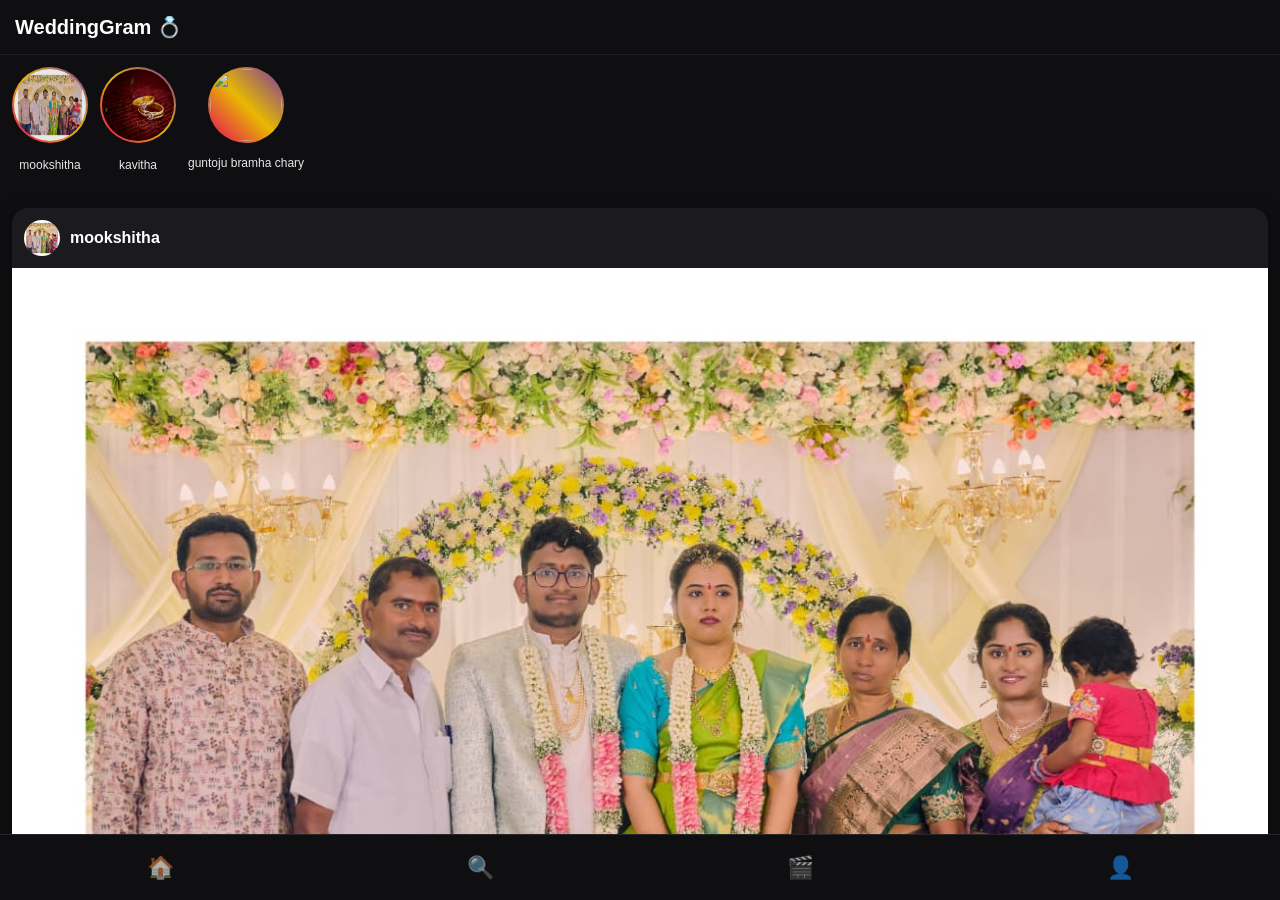
==== index.html @ 84110127 "Update index.html" ====
<!DOCTYPE html>
<html lang="en">
<head>
<meta charset="UTF-8">
<meta name="viewport" content="width=device-width, initial-scale=1.0">
<title>WeddingGram 💍</title>
<link rel="stylesheet" href="style.css">
</head>

<body>

<!-- ================= HOME ================= -->
<div id="homePage" class="page active">
  <div class="header">WeddingGram 💍</div>
  <div id="stories" class="stories"></div>
  <div id="home"></div>
</div>

<!-- ================= REELS ================= -->
<div id="reelsPage" class="page">
  <div class="reels-container" id="reels"></div>
</div>

<!-- ================= SEARCH ================= -->
<div id="searchPage" class="page">
  <input class="search-bar" placeholder="Search...">
  <div id="grid" class="grid"></div>
</div>

<!-- ================= PROFILE ================= -->
<div id="profilePage" class="page">

  <!-- HERO -->
  <div class="profile-hero">
    <h1>Deekshitha ❤️ Prasad</h1>
    <p>We invite you to celebrate our love 💕</p>
  </div>

  <!-- EVENTS -->
  <div class="event-list">

    <div class="event-card">
      <div class="event-icon">💍</div>
      <div class="event-info">
        <h3>Sumuhurtham</h3>
        <p>Friday, 1 May 2026</p>
        <span>10:00 AM – 12:00 PM</span>
        <a href="https://maps.app.goo.gl/Y3QGjgfo3QVvBMjx7?g_st=ic" target="_blank">📍 View Venue</a>
      </div>
    </div>

    <div class="event-card">
      <div class="event-icon">🪔</div>
      <div class="event-info">
        <h3>Vratham</h3>
        <p>Saturday, 2 May 2026</p>
        <span>11:00 AM</span>
      </div>
    </div>

    <div class="event-card">
      <div class="event-icon">🎉</div>
      <div class="event-info">
        <h3>Reception</h3>
        <p>Sunday, 3 May 2026</p>
        <span>7:30 PM</span>
        <a href="https://maps.app.goo.gl/az7Q74on73bPLgwZ7?g_st=ic" target="_blank">📍 View Venue</a>
      </div>
    </div>

  </div>

  <!-- GALLERY -->
  <div class="profile-gallery">
    <h3>Memories 💖</h3>
    <div id="profileGrid" class="grid"></div>
  </div>

</div>

<!-- STORY -->
<div id="storyModal" class="story-modal hidden" onclick="closeStory()">
  <div class="progress"><div id="bar"></div></div>
  <img id="storyImg">
</div>

<!-- NAV -->
<div class="bottom-nav">
  <div onclick="showPage('homePage')">🏠</div>
  <div onclick="showPage('searchPage')">🔍</div>
  <div onclick="showPage('reelsPage')">🎬</div>
  <div onclick="showPage('profilePage')">👤</div>
</div>

<script src="data.js"></script>
<script src="script.js"></script>

</body>
</html>
---- style.css ----
/* ===== GLOBAL ===== */
body{
  margin:0;
  font-family: -apple-system, BlinkMacSystemFont, "Segoe UI", Roboto, sans-serif;
  background:#0f0f12;
  color:#fff;
}

/* ===== PAGE ===== */
.page{
  display:none;
  height:100vh;
  overflow:auto;
}
.page.active{
  display:block;
}

/* ===== HEADER ===== */
.header{
  padding:15px;
  font-size:20px;
  font-weight:600;
  background:#0f0f12;
  border-bottom:1px solid rgba(255,255,255,0.08);
  position:sticky;
  top:0;
  z-index:10;
}

/* ===== STORIES ===== */
.stories{
  display:flex;
  overflow-x:auto;
  padding:12px;
  gap:12px;
}

.story{
  text-align:center;
  font-size:12px;
  opacity:0.9;
}

.story img{
  width:72px;
  height:72px;
  border-radius:50%;
  padding:2px;
  background:linear-gradient(45deg,#ff0066,#ffcc00,#833ab4);
}

/* ===== POSTS ===== */
.post{
  background:#1a1a1f;
  margin:12px;
  border-radius:16px;
  overflow:hidden;
  box-shadow:0 4px 20px rgba(0,0,0,0.4);
}

.post-header{
  display:flex;
  align-items:center;
  padding:12px;
  gap:10px;
}

.post-header img{
  width:36px;
  height:36px;
  border-radius:50%;
}

.post img.main{
  width:100%;
  display:block;
}

/* ===== ACTIONS ===== */
.actions{
  padding:10px 12px;
  font-size:22px;
  display:flex;
  gap:12px;
}

.actions span{
  cursor:pointer;
  transition:transform 0.2s;
}

.actions span:active{
  transform:scale(1.3);
}

/* ===== CAPTION ===== */
.caption{
  padding:0 12px 12px;
  font-size:14px;
  opacity:0.9;
}

/* ===== COMMENTS ===== */
.comment-box{
  display:flex;
  border-top:1px solid rgba(255,255,255,0.08);
}

.comment-box input{
  flex:1;
  background:none;
  border:none;
  color:white;
  padding:10px;
}

.comment-box button{
  background:none;
  border:none;
  color:#4da6ff;
  padding:10px;
}

/* ===== REELS ===== */
.reels-container{
  height:100vh;
  overflow-y:scroll;
  scroll-snap-type:y mandatory;
}

.reel{
  height:100vh;
  position:relative;
  scroll-snap-align:start;
}

.reel video{
  width:100%;
  height:100%;
  object-fit:cover;
}

/* 🎬 REELS SIDE UI */
.reel::after{
  content:"❤️\A💬\A📤";
  white-space:pre;
  position:absolute;
  right:12px;
  bottom:80px;
  font-size:22px;
  line-height:40px;
}

/* ===== GRID ===== */
.grid{
  display:grid;
  grid-template-columns:repeat(3,1fr);
  gap:2px;
}

.grid img{
  width:100%;
}

/* ===== PROFILE ===== */
.profile-header{
  padding:15px;
}

.wedding-details{
  margin:10px;
  padding:15px;
  border-radius:16px;
  background:linear-gradient(145deg,#1c1c22,#121216);
  box-shadow:0 4px 20px rgba(0,0,0,0.5);
  line-height:1.6;
}

.wedding-details h3{
  margin-top:0;
}

.wedding-details a{
  color:#ff4d88;
  text-decoration:none;
  font-weight:600;
}

/* ===== NAV ===== */
.bottom-nav{
  position:fixed;
  bottom:0;
  width:100%;
  height:65px;
  background:#0f0f12;
  display:flex;
  justify-content:space-around;
  align-items:center;
  border-top:1px solid rgba(255,255,255,0.1);
}

.bottom-nav div{
  font-size:22px;
  opacity:0.7;
  transition:0.2s;
}

.bottom-nav div:hover{
  opacity:1;
  transform:scale(1.2);
}

/* ===== STORY ===== */
.story-modal{
  position:fixed;
  inset:0;
  background:black;
  display:flex;
  align-items:center;
  justify-content:center;
}

.story-modal img{
  width:100%;
  max-height:90%;
  object-fit:contain;
}

.progress{
  position:absolute;
  top:10px;
  left:10px;
  right:10px;
  height:4px;
  background:rgba(255,255,255,0.2);
}

#bar{
  height:100%;
  width:0%;
  background:white;
  transition:3s linear;
}

.hidden{
  display:none;
}
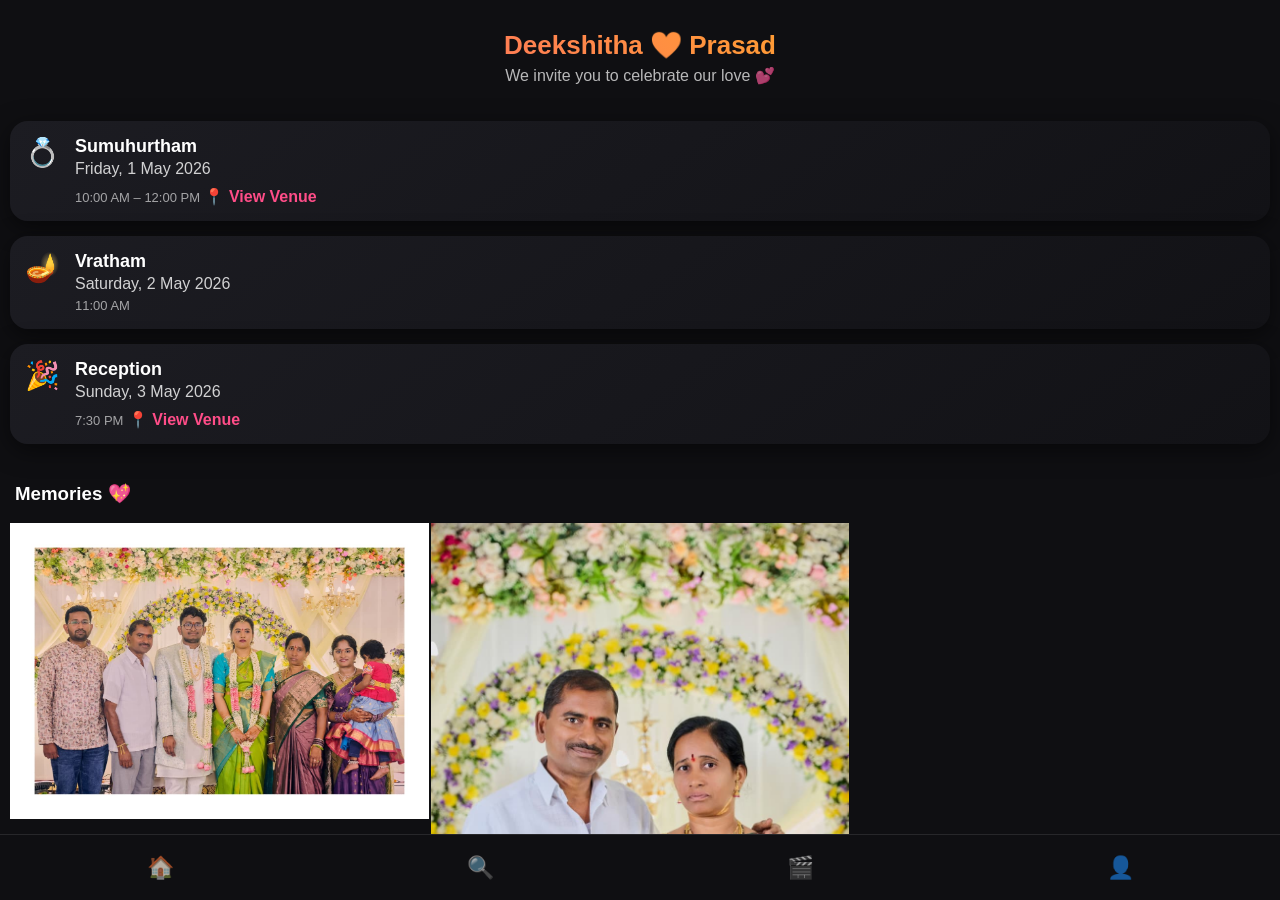
==== commit 305bb277: "Update index.html" ====
--- a/index.html
+++ b/index.html
@@ -10,7 +10,7 @@
 <body>
 
 <!-- ================= HOME ================= -->
-<div id="homePage" class="page active">
+<div id="homePage" class="page">
   <div class="header">WeddingGram 💍</div>
   <div id="stories" class="stories"></div>
   <div id="home"></div>
@@ -28,7 +28,7 @@
 </div>
 
 <!-- ================= PROFILE ================= -->
-<div id="profilePage" class="page">
+<div id="profilePage" class="page active">
 
   <!-- HERO -->
   <div class="profile-hero">
--- a/style.css
+++ b/style.css
@@ -246,3 +246,83 @@
 .hidden{
   display:none;
 }
+
+/* ===== PROFILE HERO ===== */
+.profile-hero{
+  text-align:center;
+  padding:30px 20px 10px;
+}
+
+.profile-hero h1{
+  font-size:26px;
+  margin:0;
+  background:linear-gradient(45deg,#ff4d88,#ffcc00);
+  -webkit-background-clip:text;
+  -webkit-text-fill-color:transparent;
+}
+
+.profile-hero p{
+  opacity:0.7;
+  margin-top:5px;
+}
+
+/* ===== EVENT LIST ===== */
+.event-list{
+  padding:10px;
+  display:flex;
+  flex-direction:column;
+  gap:15px;
+}
+
+/* ===== EVENT CARD ===== */
+.event-card{
+  display:flex;
+  gap:15px;
+  padding:15px;
+  border-radius:18px;
+  background:linear-gradient(145deg,#1c1c22,#121216);
+  box-shadow:0 6px 25px rgba(0,0,0,0.5);
+  transition:0.3s;
+}
+
+.event-card:hover{
+  transform:translateY(-3px);
+}
+
+/* ICON */
+.event-icon{
+  font-size:28px;
+}
+
+/* INFO */
+.event-info h3{
+  margin:0;
+  font-size:18px;
+}
+
+.event-info p{
+  margin:3px 0;
+  opacity:0.8;
+}
+
+.event-info span{
+  font-size:13px;
+  opacity:0.6;
+}
+
+.event-info a{
+  display:inline-block;
+  margin-top:6px;
+  color:#ff4d88;
+  text-decoration:none;
+  font-weight:600;
+}
+
+/* ===== GALLERY ===== */
+.profile-gallery{
+  padding:10px;
+}
+
+.profile-gallery h3{
+  margin-left:5px;
+}
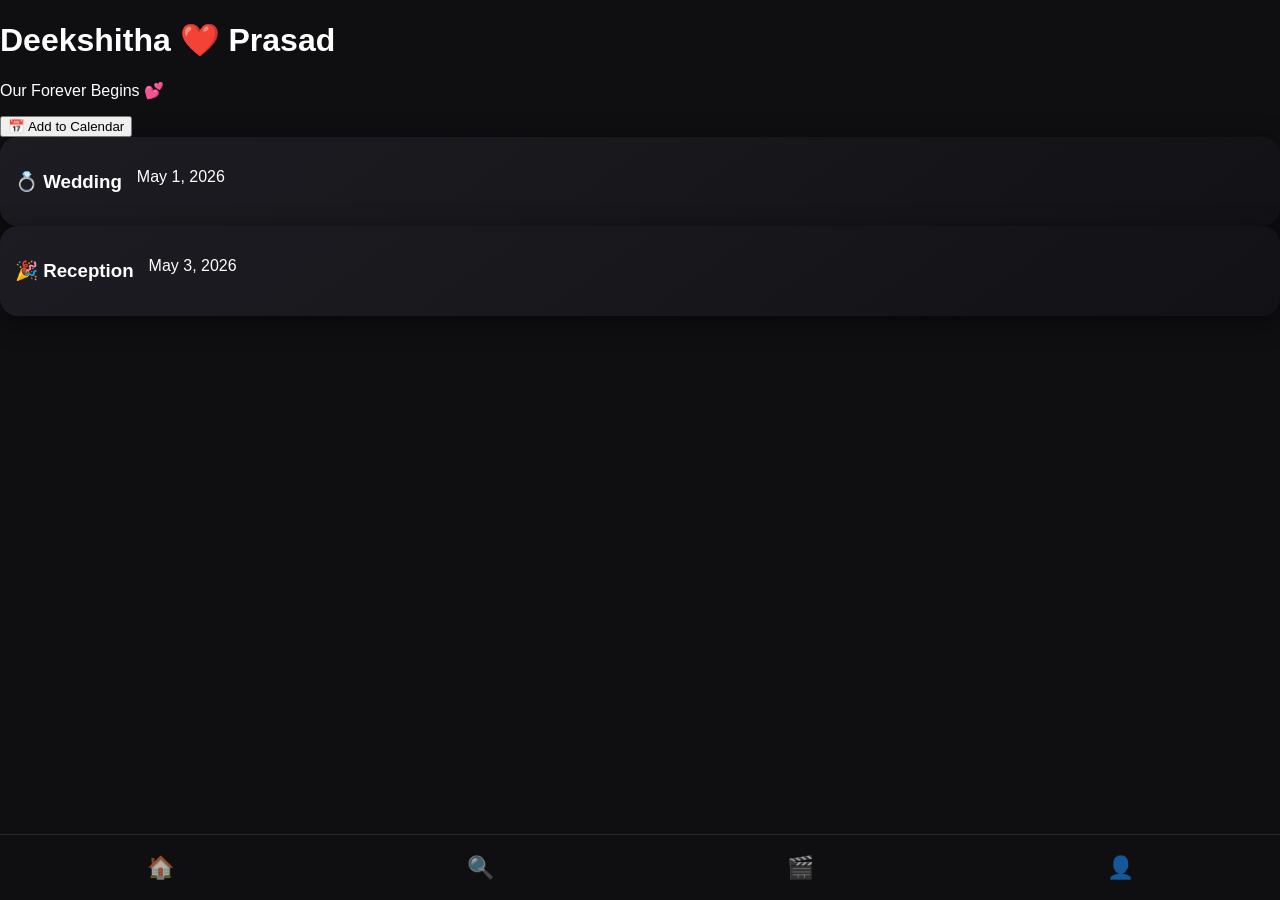
==== commit 4abbe4d6: "Update index.html" ====
--- a/index.html
+++ b/index.html
@@ -31,52 +31,35 @@
 <div id="profilePage" class="page active">
 
   <!-- HERO -->
-  <div class="profile-hero">
+  <div class="premium-hero">
     <h1>Deekshitha ❤️ Prasad</h1>
-    <p>We invite you to celebrate our love 💕</p>
+    <p>Our Forever Begins 💕</p>
   </div>
 
+  <!-- COUNTDOWN -->
+  <div id="countdown" class="premium-countdown"></div>
+
+  <!-- CALENDAR -->
+  <button class="premium-btn" onclick="addToCalendar()">📅 Add to Calendar</button>
+
   <!-- EVENTS -->
-  <div class="event-list">
-
+  <div class="premium-events">
     <div class="event-card">
-      <div class="event-icon">💍</div>
-      <div class="event-info">
-        <h3>Sumuhurtham</h3>
-        <p>Friday, 1 May 2026</p>
-        <span>10:00 AM – 12:00 PM</span>
-        <a href="https://maps.app.goo.gl/Y3QGjgfo3QVvBMjx7?g_st=ic" target="_blank">📍 View Venue</a>
-      </div>
+      <h3>💍 Wedding</h3>
+      <p>May 1, 2026</p>
     </div>
 
     <div class="event-card">
-      <div class="event-icon">🪔</div>
-      <div class="event-info">
-        <h3>Vratham</h3>
-        <p>Saturday, 2 May 2026</p>
-        <span>11:00 AM</span>
-      </div>
+      <h3>🎉 Reception</h3>
+      <p>May 3, 2026</p>
     </div>
-
-    <div class="event-card">
-      <div class="event-icon">🎉</div>
-      <div class="event-info">
-        <h3>Reception</h3>
-        <p>Sunday, 3 May 2026</p>
-        <span>7:30 PM</span>
-        <a href="https://maps.app.goo.gl/az7Q74on73bPLgwZ7?g_st=ic" target="_blank">📍 View Venue</a>
-      </div>
-    </div>
-
   </div>
 
-  <!-- GALLERY -->
-  <div class="profile-gallery">
-    <h3>Memories 💖</h3>
-    <div id="profileGrid" class="grid"></div>
-  </div>
+  <!-- STORY TIMELINE -->
+  <div id="timeline" class="timeline"></div>
 
 </div>
+
 
 <!-- STORY -->
 <div id="storyModal" class="story-modal hidden" onclick="closeStory()">
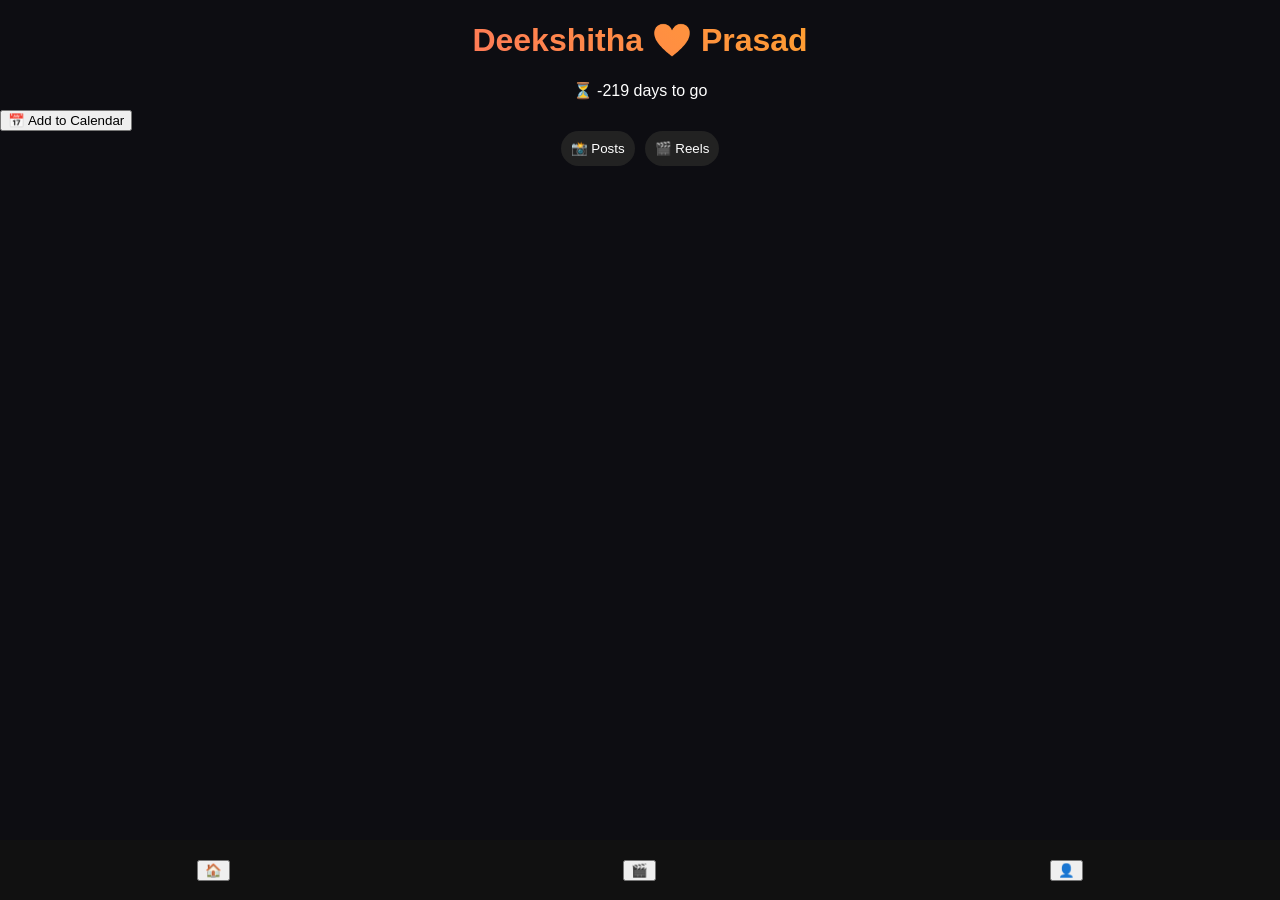
==== commit 6f4fc0ab: "Update index.html" ====
--- a/index.html
+++ b/index.html
@@ -1,78 +1,48 @@
 <!DOCTYPE html>
-<html lang="en">
+<html>
 <head>
-<meta charset="UTF-8">
 <meta name="viewport" content="width=device-width, initial-scale=1.0">
-<title>WeddingGram 💍</title>
+<title>Wedding Instagram</title>
 <link rel="stylesheet" href="style.css">
 </head>
 
 <body>
 
-<!-- ================= HOME ================= -->
-<div id="homePage" class="page">
-  <div class="header">WeddingGram 💍</div>
-  <div id="stories" class="stories"></div>
-  <div id="home"></div>
-</div>
-
-<!-- ================= REELS ================= -->
-<div id="reelsPage" class="page">
-  <div class="reels-container" id="reels"></div>
-</div>
-
-<!-- ================= SEARCH ================= -->
-<div id="searchPage" class="page">
-  <input class="search-bar" placeholder="Search...">
-  <div id="grid" class="grid"></div>
-</div>
-
-<!-- ================= PROFILE ================= -->
+<!-- ===== PROFILE PAGE (DEFAULT) ===== -->
 <div id="profilePage" class="page active">
 
-  <!-- HERO -->
-  <div class="premium-hero">
-    <h1>Deekshitha ❤️ Prasad</h1>
-    <p>Our Forever Begins 💕</p>
+  <h1 class="title">Deekshitha ❤️ Prasad</h1>
+
+  <div id="countdown"></div>
+
+  <button onclick="addToCalendar()">📅 Add to Calendar</button>
+
+  <div class="profile-actions">
+    <button onclick="showPage('homePage')">📸 Posts</button>
+    <button onclick="showPage('reelsPage')">🎬 Reels</button>
   </div>
 
-  <!-- COUNTDOWN -->
-  <div id="countdown" class="premium-countdown"></div>
-
-  <!-- CALENDAR -->
-  <button class="premium-btn" onclick="addToCalendar()">📅 Add to Calendar</button>
-
-  <!-- EVENTS -->
-  <div class="premium-events">
-    <div class="event-card">
-      <h3>💍 Wedding</h3>
-      <p>May 1, 2026</p>
-    </div>
-
-    <div class="event-card">
-      <h3>🎉 Reception</h3>
-      <p>May 3, 2026</p>
-    </div>
-  </div>
-
-  <!-- STORY TIMELINE -->
-  <div id="timeline" class="timeline"></div>
+  <div id="profileGallery" class="grid"></div>
 
 </div>
 
+<!-- ===== HOME (STORIES + POSTS) ===== -->
+<div id="homePage" class="page">
 
-<!-- STORY -->
-<div id="storyModal" class="story-modal hidden" onclick="closeStory()">
-  <div class="progress"><div id="bar"></div></div>
-  <img id="storyImg">
+  <div id="stories" class="stories"></div>
+
+  <div id="posts"></div>
+
 </div>
 
-<!-- NAV -->
-<div class="bottom-nav">
-  <div onclick="showPage('homePage')">🏠</div>
-  <div onclick="showPage('searchPage')">🔍</div>
-  <div onclick="showPage('reelsPage')">🎬</div>
-  <div onclick="showPage('profilePage')">👤</div>
+<!-- ===== REELS ===== -->
+<div id="reelsPage" class="page"></div>
+
+<!-- ===== NAV ===== -->
+<div class="nav">
+  <button onclick="showPage('homePage')">🏠</button>
+  <button onclick="showPage('reelsPage')">🎬</button>
+  <button onclick="showPage('profilePage')">👤</button>
 </div>
 
 <script src="data.js"></script>
--- a/style.css
+++ b/style.css
@@ -1,138 +1,100 @@
-/* ===== GLOBAL ===== */
 body{
   margin:0;
-  font-family: -apple-system, BlinkMacSystemFont, "Segoe UI", Roboto, sans-serif;
-  background:#0f0f12;
-  color:#fff;
+  font-family:sans-serif;
+  background:#0d0d12;
+  color:white;
 }
 
-/* ===== PAGE ===== */
-.page{
-  display:none;
-  height:100vh;
-  overflow:auto;
-}
-.page.active{
-  display:block;
+/* PAGE */
+.page{display:none; padding-bottom:70px;}
+.page.active{display:block;}
+
+/* NAV */
+.nav{
+  position:fixed;
+  bottom:0;
+  width:100%;
+  height:60px;
+  background:#111;
+  display:flex;
+  justify-content:space-around;
+  align-items:center;
 }
 
-/* ===== HEADER ===== */
-.header{
-  padding:15px;
-  font-size:20px;
-  font-weight:600;
-  background:#0f0f12;
-  border-bottom:1px solid rgba(255,255,255,0.08);
-  position:sticky;
-  top:0;
-  z-index:10;
+/* TITLE */
+.title{
+  text-align:center;
+  background:linear-gradient(45deg,#ff4d88,#ffcc00);
+  -webkit-background-clip:text;
+  -webkit-text-fill-color:transparent;
 }
 
-/* ===== STORIES ===== */
+/* COUNTDOWN */
+#countdown{
+  text-align:center;
+  margin:10px;
+}
+
+/* BUTTONS */
+.profile-actions{
+  display:flex;
+  justify-content:center;
+  gap:10px;
+}
+
+.profile-actions button{
+  padding:10px;
+  border:none;
+  border-radius:20px;
+  background:#222;
+  color:white;
+}
+
+/* PROFILE GRID */
+.grid{
+  display:grid;
+  grid-template-columns:repeat(3,1fr);
+  gap:5px;
+  padding:10px;
+}
+
+.grid img{
+  width:100%;
+  border-radius:10px;
+}
+
+/* STORIES */
 .stories{
   display:flex;
   overflow-x:auto;
-  padding:12px;
-  gap:12px;
+  padding:10px;
 }
 
 .story{
-  text-align:center;
-  font-size:12px;
-  opacity:0.9;
+  width:70px;
+  height:70px;
+  border-radius:50%;
+  border:2px solid #ff4d88;
+  margin-right:10px;
+  overflow:hidden;
 }
 
 .story img{
-  width:72px;
-  height:72px;
-  border-radius:50%;
-  padding:2px;
-  background:linear-gradient(45deg,#ff0066,#ffcc00,#833ab4);
+  width:100%;
+  height:100%;
+  object-fit:cover;
 }
 
-/* ===== POSTS ===== */
-.post{
-  background:#1a1a1f;
-  margin:12px;
-  border-radius:16px;
-  overflow:hidden;
-  box-shadow:0 4px 20px rgba(0,0,0,0.4);
+/* POSTS */
+#posts img{
+  width:100%;
+  margin-bottom:10px;
+  border-radius:10px;
 }
 
-.post-header{
-  display:flex;
-  align-items:center;
-  padding:12px;
-  gap:10px;
-}
-
-.post-header img{
-  width:36px;
-  height:36px;
-  border-radius:50%;
-}
-
-.post img.main{
-  width:100%;
-  display:block;
-}
-
-/* ===== ACTIONS ===== */
-.actions{
-  padding:10px 12px;
-  font-size:22px;
-  display:flex;
-  gap:12px;
-}
-
-.actions span{
-  cursor:pointer;
-  transition:transform 0.2s;
-}
-
-.actions span:active{
-  transform:scale(1.3);
-}
-
-/* ===== CAPTION ===== */
-.caption{
-  padding:0 12px 12px;
-  font-size:14px;
-  opacity:0.9;
-}
-
-/* ===== COMMENTS ===== */
-.comment-box{
-  display:flex;
-  border-top:1px solid rgba(255,255,255,0.08);
-}
-
-.comment-box input{
-  flex:1;
-  background:none;
-  border:none;
-  color:white;
-  padding:10px;
-}
-
-.comment-box button{
-  background:none;
-  border:none;
-  color:#4da6ff;
-  padding:10px;
-}
-
-/* ===== REELS ===== */
-.reels-container{
-  height:100vh;
-  overflow-y:scroll;
-  scroll-snap-type:y mandatory;
-}
-
+/* REELS */
 .reel{
   height:100vh;
-  position:relative;
-  scroll-snap-align:start;
 }
 
 .reel video{
@@ -140,189 +102,3 @@
   height:100%;
   object-fit:cover;
 }
-
-/* 🎬 REELS SIDE UI */
-.reel::after{
-  content:"❤️\A💬\A📤";
-  white-space:pre;
-  position:absolute;
-  right:12px;
-  bottom:80px;
-  font-size:22px;
-  line-height:40px;
-}
-
-/* ===== GRID ===== */
-.grid{
-  display:grid;
-  grid-template-columns:repeat(3,1fr);
-  gap:2px;
-}
-
-.grid img{
-  width:100%;
-}
-
-/* ===== PROFILE ===== */
-.profile-header{
-  padding:15px;
-}
-
-.wedding-details{
-  margin:10px;
-  padding:15px;
-  border-radius:16px;
-  background:linear-gradient(145deg,#1c1c22,#121216);
-  box-shadow:0 4px 20px rgba(0,0,0,0.5);
-  line-height:1.6;
-}
-
-.wedding-details h3{
-  margin-top:0;
-}
-
-.wedding-details a{
-  color:#ff4d88;
-  text-decoration:none;
-  font-weight:600;
-}
-
-/* ===== NAV ===== */
-.bottom-nav{
-  position:fixed;
-  bottom:0;
-  width:100%;
-  height:65px;
-  background:#0f0f12;
-  display:flex;
-  justify-content:space-around;
-  align-items:center;
-  border-top:1px solid rgba(255,255,255,0.1);
-}
-
-.bottom-nav div{
-  font-size:22px;
-  opacity:0.7;
-  transition:0.2s;
-}
-
-.bottom-nav div:hover{
-  opacity:1;
-  transform:scale(1.2);
-}
-
-/* ===== STORY ===== */
-.story-modal{
-  position:fixed;
-  inset:0;
-  background:black;
-  display:flex;
-  align-items:center;
-  justify-content:center;
-}
-
-.story-modal img{
-  width:100%;
-  max-height:90%;
-  object-fit:contain;
-}
-
-.progress{
-  position:absolute;
-  top:10px;
-  left:10px;
-  right:10px;
-  height:4px;
-  background:rgba(255,255,255,0.2);
-}
-
-#bar{
-  height:100%;
-  width:0%;
-  background:white;
-  transition:3s linear;
-}
-
-.hidden{
-  display:none;
-}
-
-/* ===== PROFILE HERO ===== */
-.profile-hero{
-  text-align:center;
-  padding:30px 20px 10px;
-}
-
-.profile-hero h1{
-  font-size:26px;
-  margin:0;
-  background:linear-gradient(45deg,#ff4d88,#ffcc00);
-  -webkit-background-clip:text;
-  -webkit-text-fill-color:transparent;
-}
-
-.profile-hero p{
-  opacity:0.7;
-  margin-top:5px;
-}
-
-/* ===== EVENT LIST ===== */
-.event-list{
-  padding:10px;
-  display:flex;
-  flex-direction:column;
-  gap:15px;
-}
-
-/* ===== EVENT CARD ===== */
-.event-card{
-  display:flex;
-  gap:15px;
-  padding:15px;
-  border-radius:18px;
-  background:linear-gradient(145deg,#1c1c22,#121216);
-  box-shadow:0 6px 25px rgba(0,0,0,0.5);
-  transition:0.3s;
-}
-
-.event-card:hover{
-  transform:translateY(-3px);
-}
-
-/* ICON */
-.event-icon{
-  font-size:28px;
-}
-
-/* INFO */
-.event-info h3{
-  margin:0;
-  font-size:18px;
-}
-
-.event-info p{
-  margin:3px 0;
-  opacity:0.8;
-}
-
-.event-info span{
-  font-size:13px;
-  opacity:0.6;
-}
-
-.event-info a{
-  display:inline-block;
-  margin-top:6px;
-  color:#ff4d88;
-  text-decoration:none;
-  font-weight:600;
-}
-
-/* ===== GALLERY ===== */
-.profile-gallery{
-  padding:10px;
-}
-
-.profile-gallery h3{
-  margin-left:5px;
-}
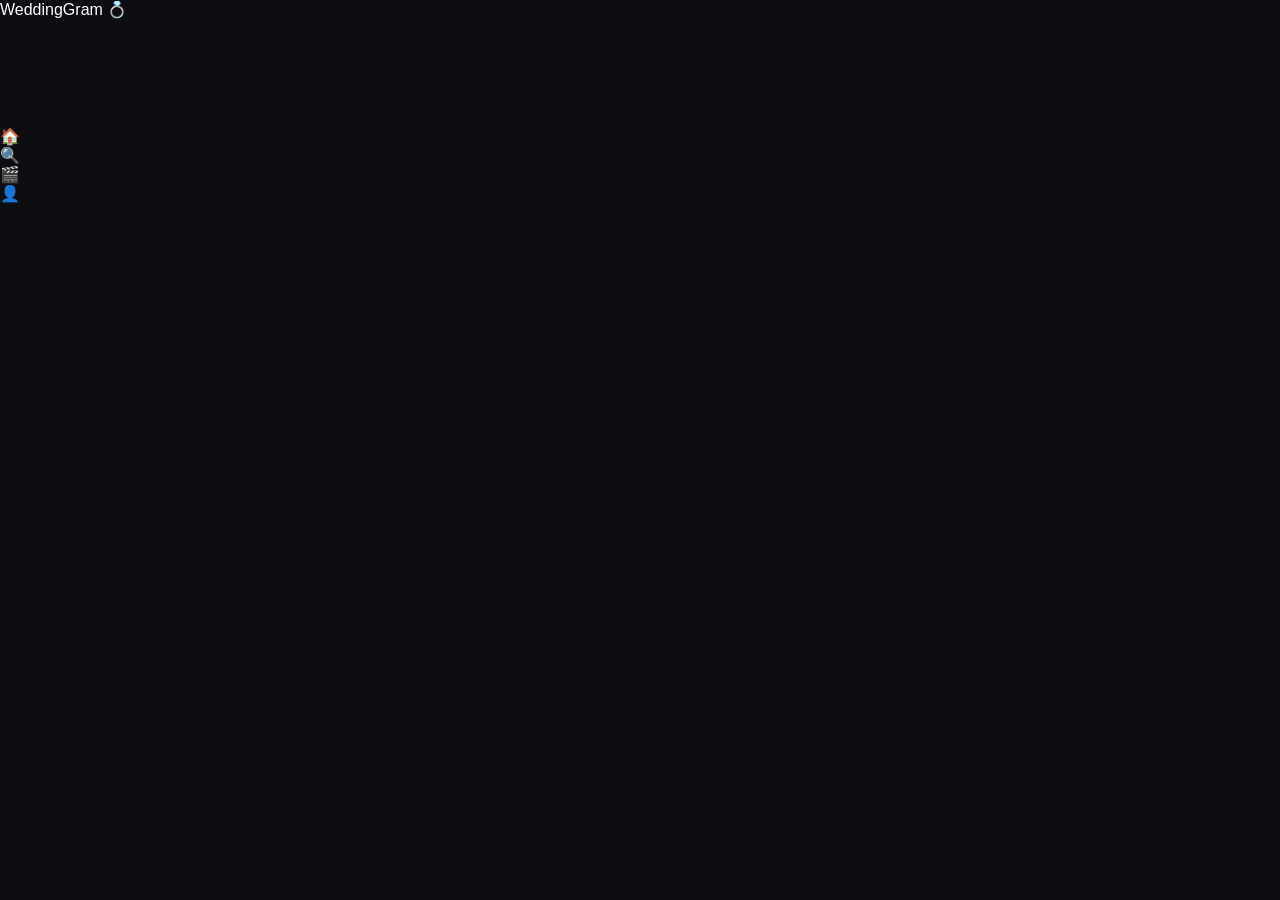
==== commit 48311921: "Update index.html" ====
--- a/index.html
+++ b/index.html
@@ -1,52 +1,75 @@
 <!DOCTYPE html>
-<html>
+<html lang="en">
 <head>
+<meta charset="UTF-8">
 <meta name="viewport" content="width=device-width, initial-scale=1.0">
-<title>Wedding Instagram</title>
+<title>WeddingGram 💍</title>
 <link rel="stylesheet" href="style.css">
 </head>
 
 <body>
 
-<!-- ===== PROFILE PAGE (DEFAULT) ===== -->
-<div id="profilePage" class="page active">
+<!-- HOME -->
+<div id="homePage" class="page active">
+  <div class="header">WeddingGram 💍</div>
+  <div id="stories" class="stories"></div>
+  <div id="home"></div>
+</div>
 
-  <h1 class="title">Deekshitha ❤️ Prasad</h1>
+<!-- REELS -->
+<div id="reelsPage" class="page">
+  <div class="reels-container" id="reels"></div>
+</div>
 
-  <div id="countdown"></div>
+<!-- SEARCH -->
+<div id="searchPage" class="page">
+  <input class="search-bar" placeholder="Search...">
+  <div id="grid" class="grid"></div>
+</div>
 
-  <button onclick="addToCalendar()">📅 Add to Calendar</button>
-
-  <div class="profile-actions">
-    <button onclick="showPage('homePage')">📸 Posts</button>
-    <button onclick="showPage('reelsPage')">🎬 Reels</button>
+<!-- PROFILE -->
+<div id="profilePage" class="page">
+  <div class="profile-header">
+    <h2>Deekshitha ❤️ Prasad</h2>
+    <p>Join us on our special day 💕</p>
   </div>
 
-  <div id="profileGallery" class="grid"></div>
+  <div class="wedding-details">
+    <h3>💍 Wedding Details</h3>
 
+    <p><b>Sumuhurtham:</b><br>
+    On Friday 1st May 2026 at 10-12 a.m.</p>
+
+    <p><b>Venue:</b><br>
+    S.N.R. Gardens, Sai Nagar Kompally, Hyderabad.<br>
+    <a href="https://maps.app.goo.gl/Y3QGjgfo3QVvBMjx7?g_st=ic" target="_blank">📍 View Location</a></p>
+
+    <p><b>Vratham:</b><br>
+    On Saturday 2nd May 2026 at 11:00 a.m. at Our Residence</p>
+
+    <p><b>Reception:</b><br>
+    On Sunday 3rd May 2026 at 7:30 p.m.<br>
+    MNR Convention A/c. Balaji Homes, Marriguda Bypass, Nalgonda.<br>
+    <a href="https://maps.app.goo.gl/az7Q74on73bPLgwZ7?g_st=ic" target="_blank">📍 View Location</a></p>
+  </div>
+
+  <div id="profileGrid" class="grid"></div>
 </div>
 
-<!-- ===== HOME (STORIES + POSTS) ===== -->
-<div id="homePage" class="page">
-
-  <div id="stories" class="stories"></div>
-
-  <div id="posts"></div>
-
+<!-- STORY MODAL -->
+<div id="storyModal" class="story-modal hidden" onclick="closeStory()">
+  <div class="progress"><div id="bar" class="bar"></div></div>
+  <img id="storyImg">
 </div>
 
-<!-- ===== REELS ===== -->
-<div id="reelsPage" class="page"></div>
-
-<!-- ===== NAV ===== -->
-<div class="nav">
-  <button onclick="showPage('homePage')">🏠</button>
-  <button onclick="showPage('reelsPage')">🎬</button>
-  <button onclick="showPage('profilePage')">👤</button>
+<!-- NAV -->
+<div class="bottom-nav">
+  <div onclick="showPage('homePage')">🏠</div>
+  <div onclick="showPage('searchPage')">🔍</div>
+  <div onclick="showPage('reelsPage')">🎬</div>
+  <div onclick="showPage('profilePage')">👤</div>
 </div>
 
-<script src="data.js"></script>
 <script src="script.js"></script>
-
 </body>
 </html>
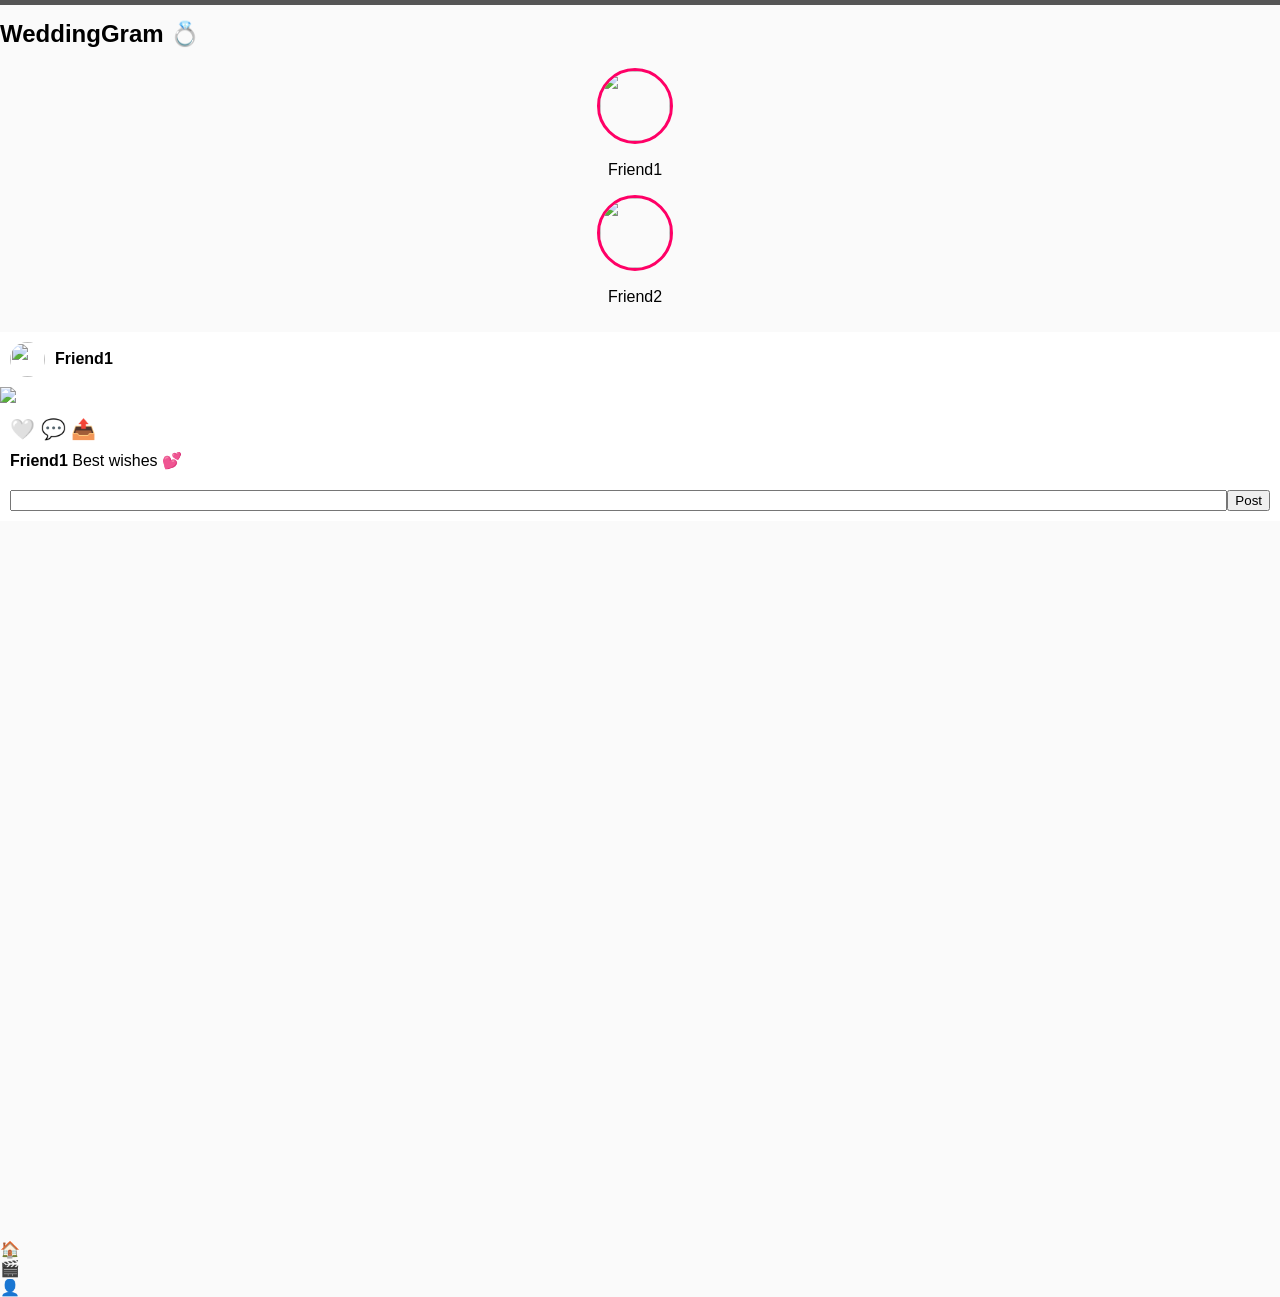
==== commit 2fa23594: "Update index.html" ====
--- a/index.html
+++ b/index.html
@@ -1,73 +1,41 @@
 <!DOCTYPE html>
 <html lang="en">
 <head>
-<meta charset="UTF-8">
 <meta name="viewport" content="width=device-width, initial-scale=1.0">
-<title>WeddingGram 💍</title>
+<title>Wedding Insta Invite</title>
 <link rel="stylesheet" href="style.css">
 </head>
 
 <body>
 
-<!-- HOME -->
-<div id="homePage" class="page active">
-  <div class="header">WeddingGram 💍</div>
-  <div id="stories" class="stories"></div>
-  <div id="home"></div>
+<!-- TOP BAR -->
+<div class="topbar">
+  <h2>WeddingGram 💍</h2>
 </div>
 
-<!-- REELS -->
-<div id="reelsPage" class="page">
-  <div class="reels-container" id="reels"></div>
-</div>
+<!-- STORIES -->
+<div id="stories"></div>
 
-<!-- SEARCH -->
-<div id="searchPage" class="page">
-  <input class="search-bar" placeholder="Search...">
-  <div id="grid" class="grid"></div>
-</div>
+<!-- HOME FEED -->
+<div id="home" class="page active"></div>
 
-<!-- PROFILE -->
-<div id="profilePage" class="page">
-  <div class="profile-header">
-    <h2>Deekshitha ❤️ Prasad</h2>
-    <p>Join us on our special day 💕</p>
-  </div>
+<!-- REELS PAGE -->
+<div id="reelsPage" class="page"></div>
 
-  <div class="wedding-details">
-    <h3>💍 Wedding Details</h3>
+<!-- PROFILE PAGE -->
+<div id="profilePage" class="page"></div>
 
-    <p><b>Sumuhurtham:</b><br>
-    On Friday 1st May 2026 at 10-12 a.m.</p>
-
-    <p><b>Venue:</b><br>
-    S.N.R. Gardens, Sai Nagar Kompally, Hyderabad.<br>
-    <a href="https://maps.app.goo.gl/Y3QGjgfo3QVvBMjx7?g_st=ic" target="_blank">📍 View Location</a></p>
-
-    <p><b>Vratham:</b><br>
-    On Saturday 2nd May 2026 at 11:00 a.m. at Our Residence</p>
-
-    <p><b>Reception:</b><br>
-    On Sunday 3rd May 2026 at 7:30 p.m.<br>
-    MNR Convention A/c. Balaji Homes, Marriguda Bypass, Nalgonda.<br>
-    <a href="https://maps.app.goo.gl/az7Q74on73bPLgwZ7?g_st=ic" target="_blank">📍 View Location</a></p>
-  </div>
-
-  <div id="profileGrid" class="grid"></div>
-</div>
-
-<!-- STORY MODAL -->
-<div id="storyModal" class="story-modal hidden" onclick="closeStory()">
-  <div class="progress"><div id="bar" class="bar"></div></div>
+<!-- STORY VIEW -->
+<div id="storyViewer" onclick="closeStory()">
+  <div class="progress"></div>
   <img id="storyImg">
 </div>
 
-<!-- NAV -->
-<div class="bottom-nav">
-  <div onclick="showPage('homePage')">🏠</div>
-  <div onclick="showPage('searchPage')">🔍</div>
-  <div onclick="showPage('reelsPage')">🎬</div>
-  <div onclick="showPage('profilePage')">👤</div>
+<!-- BOTTOM NAV (INSTAGRAM STYLE) -->
+<div class="navbar">
+  <div onclick="switchTab('home')" class="tab active">🏠</div>
+  <div onclick="switchTab('reels')" class="tab">🎬</div>
+  <div onclick="switchTab('profile')" class="tab">👤</div>
 </div>
 
 <script src="script.js"></script>
--- a/style.css
+++ b/style.css
@@ -1,66 +1,26 @@
 body{
   margin:0;
   font-family:sans-serif;
-  background:#0d0d12;
-  color:white;
+  background:#fafafa;
 }
 
-/* PAGE */
-.page{display:none; padding-bottom:70px;}
-.page.active{display:block;}
-
-/* NAV */
-.nav{
-  position:fixed;
-  bottom:0;
-  width:100%;
-  height:60px;
-  background:#111;
-  display:flex;
-  justify-content:space-around;
-  align-items:center;
+/* PAGES */
+.page{
+  display:none;
+  height:100vh;
+  overflow:auto;
+}
+.page.active{
+  display:block;
 }
 
-/* TITLE */
-.title{
-  text-align:center;
-  background:linear-gradient(45deg,#ff4d88,#ffcc00);
-  -webkit-background-clip:text;
-  -webkit-text-fill-color:transparent;
-}
-
-/* COUNTDOWN */
-#countdown{
-  text-align:center;
-  margin:10px;
-}
-
-/* BUTTONS */
-.profile-actions{
-  display:flex;
-  justify-content:center;
-  gap:10px;
-}
-
-.profile-actions button{
-  padding:10px;
-  border:none;
-  border-radius:20px;
-  background:#222;
-  color:white;
-}
-
-/* PROFILE GRID */
-.grid{
-  display:grid;
-  grid-template-columns:repeat(3,1fr);
-  gap:5px;
-  padding:10px;
-}
-
-.grid img{
-  width:100%;
-  border-radius:10px;
+/* HEADER */
+.header{
+  font-size:22px;
+  font-weight:bold;
+  padding:15px;
+  background:#fff;
+  border-bottom:1px solid #ddd;
 }
 
 /* STORIES */
@@ -68,37 +28,144 @@
   display:flex;
   overflow-x:auto;
   padding:10px;
+  background:#fff;
 }
-
 .story{
+  margin-right:10px;
+  text-align:center;
+}
+.story img{
   width:70px;
   height:70px;
   border-radius:50%;
-  border:2px solid #ff4d88;
-  margin-right:10px;
-  overflow:hidden;
+  border:3px solid #ff0066;
 }
 
-.story img{
+/* POSTS */
+.post{
+  background:#fff;
+  margin:10px 0;
+}
+.post-header{
+  display:flex;
+  align-items:center;
+  padding:10px;
+}
+.post-header img{
+  width:35px;
+  height:35px;
+  border-radius:50%;
+  margin-right:10px;
+}
+.post img.main{
+  width:100%;
+}
+.actions{
+  padding:10px;
+  font-size:20px;
+}
+.caption{
+  padding:0 10px 10px;
+}
+.comment-box{
+  display:flex;
+  padding:10px;
+}
+.comment-box input{
+  flex:1;
+}
+.comments{
+  padding:0 10px;
+  font-size:14px;
+}
+
+/* GRID */
+.grid{
+  display:grid;
+  grid-template-columns:repeat(3,1fr);
+  gap:2px;
+}
+.grid img{
+  width:100%;
+}
+
+/* SEARCH */
+.search-bar{
+  width:100%;
+  padding:10px;
+  border:none;
+  border-bottom:1px solid #ddd;
+}
+
+/* PROFILE */
+.profile-header{
+  text-align:center;
+  padding:20px;
+}
+.wedding-details{
+  padding:15px;
+  background:#fff;
+  margin:10px;
+  border-radius:12px;
+}
+
+/* STORY */
+.story-modal{
+  position:fixed;
+  top:0;
+  left:0;
+  width:100%;
+  height:100%;
+  background:black;
+  display:flex;
+  justify-content:center;
+  align-items:center;
+}
+.story-modal img{
+  width:100%;
+}
+.hidden{
+  display:none;
+}
+.progress{
+  position:absolute;
+  top:0;
+  width:100%;
+  height:5px;
+  background:#555;
+}
+.bar{
+  height:100%;
+  width:0;
+  background:white;
+  transition:3s linear;
+}
+
+/* REELS */
+.reels-container{
+  height:100vh;
+  overflow-y:scroll;
+  scroll-snap-type:y mandatory;
+}
+.reel{
+  height:100vh;
+  scroll-snap-align:start;
+}
+.reel video{
   width:100%;
   height:100%;
   object-fit:cover;
 }
 
-/* POSTS */
-#posts img{
+/* NAV */
+.bottom-nav{
+  position:fixed;
+  bottom:0;
   width:100%;
-  margin-bottom:10px;
-  border-radius:10px;
+  height:60px;
+  background:#fff;
+  display:flex;
+  justify-content:space-around;
+  align-items:center;
+  border-top:1px solid #ddd;
 }
-
-/* REELS */
-.reel{
-  height:100vh;
-}
-
-.reel video{
-  width:100%;
-  height:100%;
-  object-fit:cover;
-}
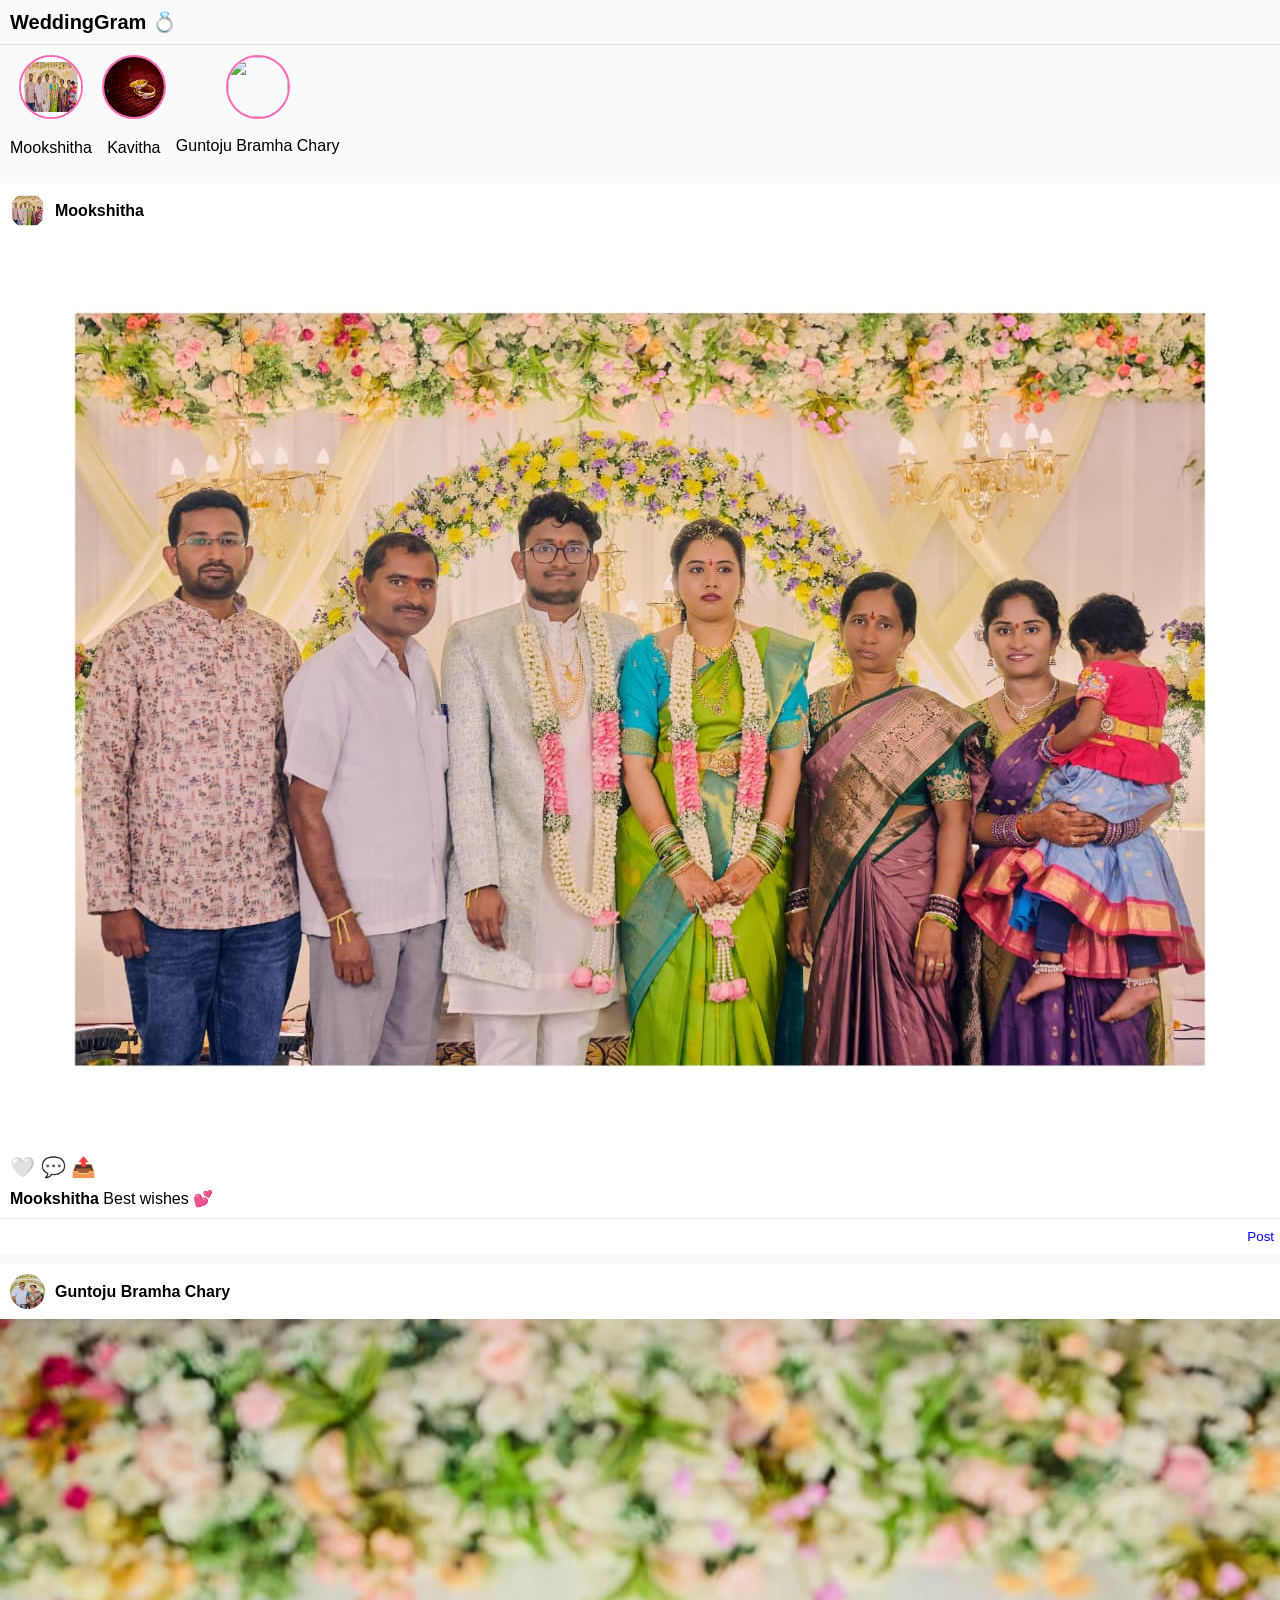
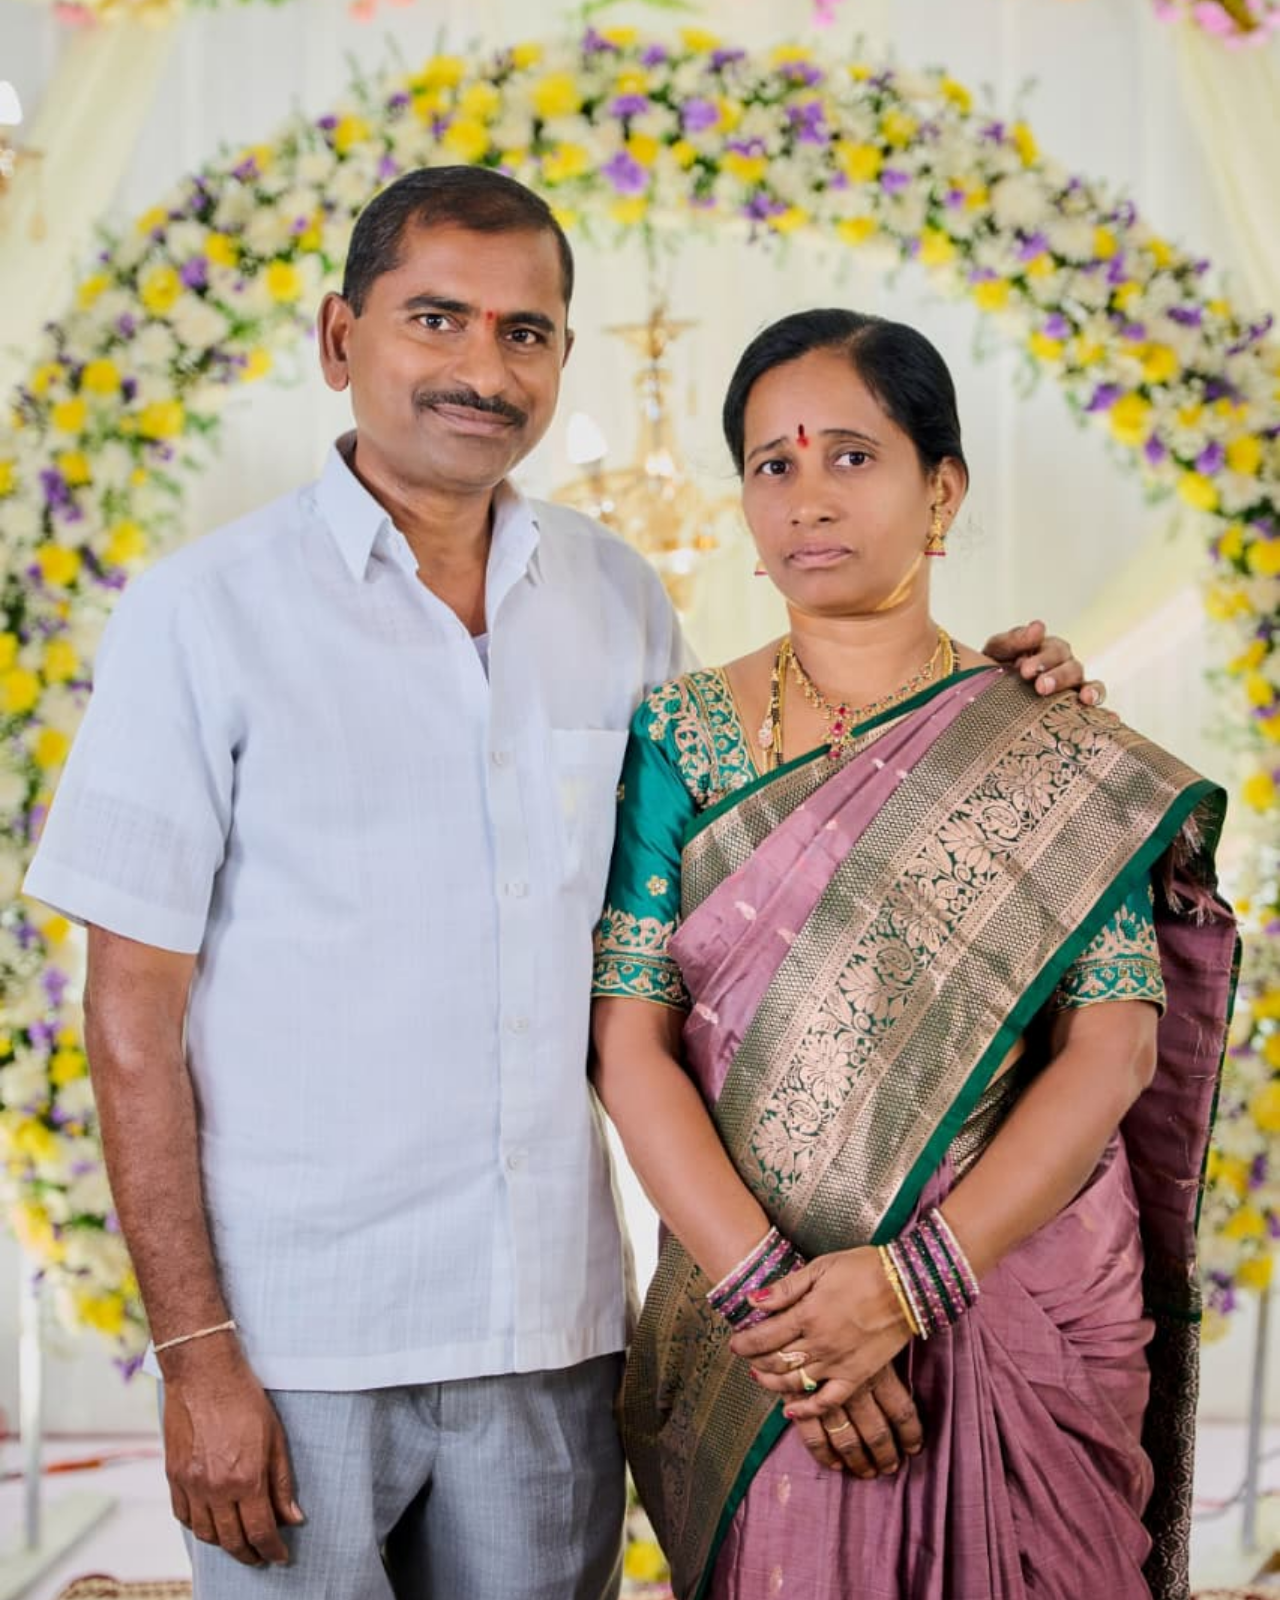
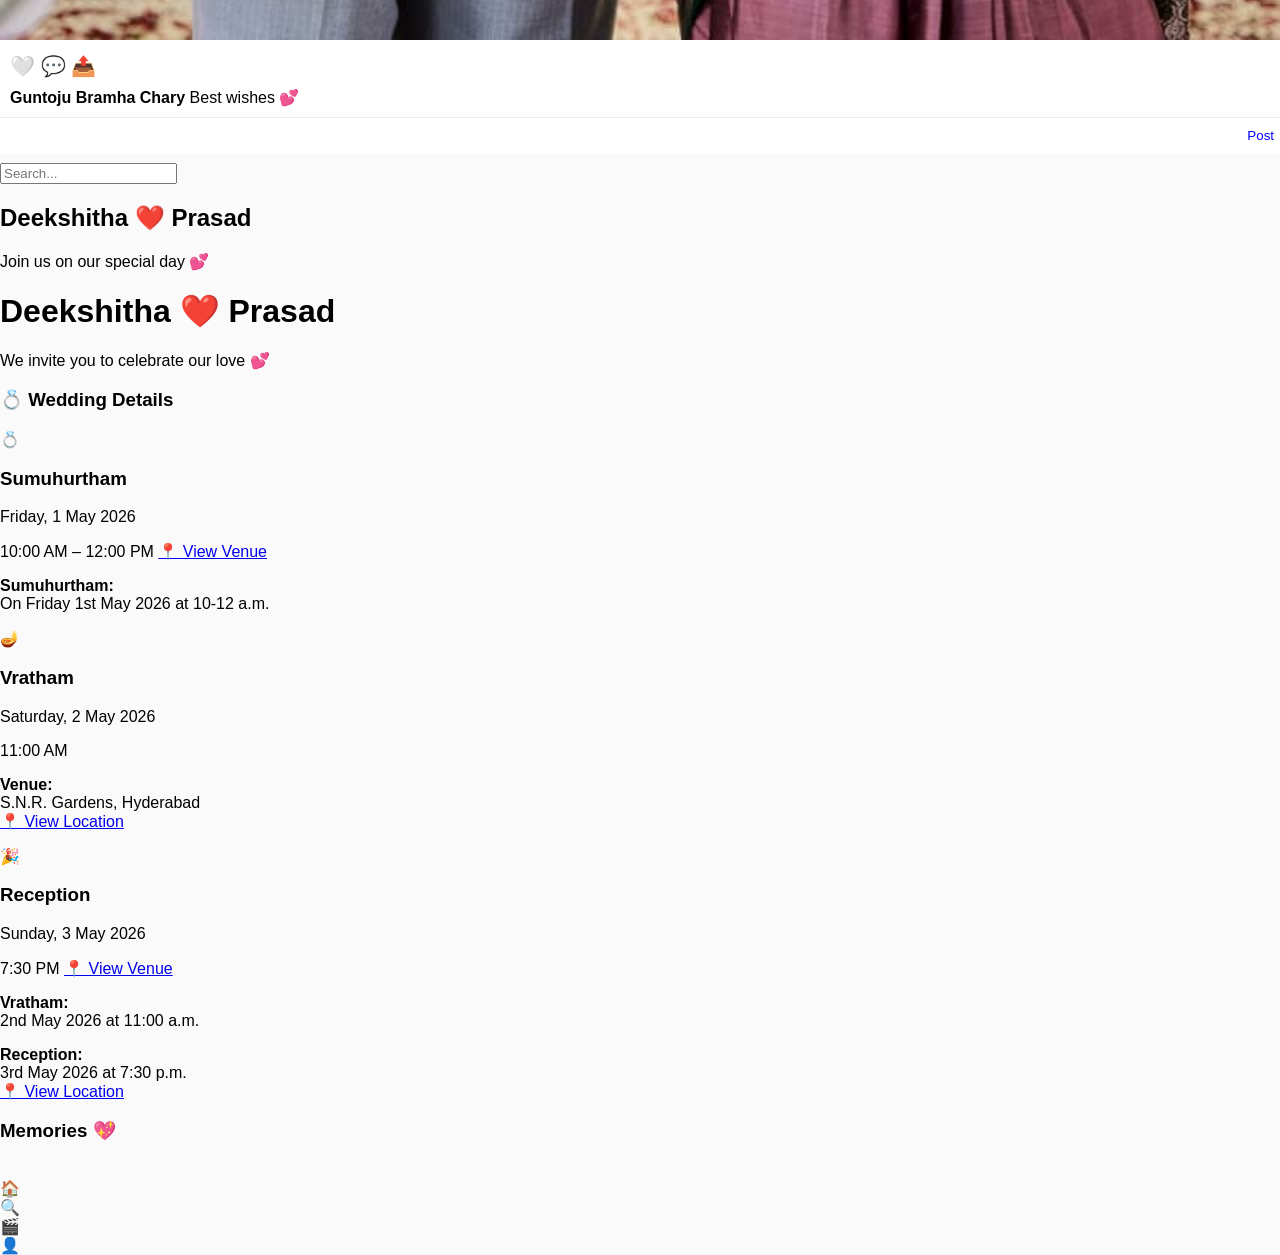
==== commit d6fd9f3f: "Update index.html" ====
--- a/index.html
+++ b/index.html
@@ -1,43 +1,115 @@
 <!DOCTYPE html>
 <html lang="en">
 <head>
+<meta charset="UTF-8">
 <meta name="viewport" content="width=device-width, initial-scale=1.0">
-<title>Wedding Insta Invite</title>
+<title>WeddingGram 💍</title>
 <link rel="stylesheet" href="style.css">
 </head>
 
 <body>
 
-<!-- TOP BAR -->
-<div class="topbar">
-  <h2>WeddingGram 💍</h2>
+<!-- ================= HOME ================= -->
+<div id="homePage" class="page active">
+<div class="header">WeddingGram 💍</div>
+<div id="stories" class="stories"></div>
+<div id="home"></div>
 </div>
 
-<!-- STORIES -->
-<div id="stories"></div>
-
-<!-- HOME FEED -->
-<div id="home" class="page active"></div>
-
-<!-- REELS PAGE -->
-<div id="reelsPage" class="page"></div>
-
-<!-- PROFILE PAGE -->
-<div id="profilePage" class="page"></div>
-
-<!-- STORY VIEW -->
-<div id="storyViewer" onclick="closeStory()">
-  <div class="progress"></div>
-  <img id="storyImg">
+<!-- ================= REELS ================= -->
+<div id="reelsPage" class="page">
+<div class="reels-container" id="reels"></div>
 </div>
 
-<!-- BOTTOM NAV (INSTAGRAM STYLE) -->
-<div class="navbar">
-  <div onclick="switchTab('home')" class="tab active">🏠</div>
-  <div onclick="switchTab('reels')" class="tab">🎬</div>
-  <div onclick="switchTab('profile')" class="tab">👤</div>
+<!-- ================= SEARCH ================= -->
+<div id="searchPage" class="page">
+<input class="search-bar" placeholder="Search...">
+<div id="grid" class="grid"></div>
 </div>
 
+<!-- ================= PROFILE ================= -->
+<div id="profilePage" class="page">
+  <div class="profile-header">
+    <h2>Deekshitha ❤️ Prasad</h2>
+    <p>Join us on our special day 💕</p>
+
+  <!-- HERO -->
+  <div class="profile-hero">
+    <h1>Deekshitha ❤️ Prasad</h1>
+    <p>We invite you to celebrate our love 💕</p>
+</div>
+
+  <div class="wedding-details">
+    <h3>💍 Wedding Details</h3>
+  <!-- EVENTS -->
+  <div class="event-list">
+
+    <div class="event-card">
+      <div class="event-icon">💍</div>
+      <div class="event-info">
+        <h3>Sumuhurtham</h3>
+        <p>Friday, 1 May 2026</p>
+        <span>10:00 AM – 12:00 PM</span>
+        <a href="https://maps.app.goo.gl/Y3QGjgfo3QVvBMjx7?g_st=ic" target="_blank">📍 View Venue</a>
+      </div>
+    </div>
+
+    <p><b>Sumuhurtham:</b><br>
+    On Friday 1st May 2026 at 10-12 a.m.</p>
+    <div class="event-card">
+      <div class="event-icon">🪔</div>
+      <div class="event-info">
+        <h3>Vratham</h3>
+        <p>Saturday, 2 May 2026</p>
+        <span>11:00 AM</span>
+      </div>
+    </div>
+
+    <p><b>Venue:</b><br>
+    S.N.R. Gardens, Hyderabad<br>
+    <a href="https://maps.app.goo.gl/Y3QGjgfo3QVvBMjx7?g_st=ic" target="_blank">📍 View Location</a></p>
+    <div class="event-card">
+      <div class="event-icon">🎉</div>
+      <div class="event-info">
+        <h3>Reception</h3>
+        <p>Sunday, 3 May 2026</p>
+        <span>7:30 PM</span>
+        <a href="https://maps.app.goo.gl/az7Q74on73bPLgwZ7?g_st=ic" target="_blank">📍 View Venue</a>
+      </div>
+    </div>
+
+    <p><b>Vratham:</b><br>
+    2nd May 2026 at 11:00 a.m.</p>
+  </div>
+
+    <p><b>Reception:</b><br>
+    3rd May 2026 at 7:30 p.m.<br>
+    <a href="https://maps.app.goo.gl/az7Q74on73bPLgwZ7?g_st=ic" target="_blank">📍 View Location</a></p>
+  <!-- GALLERY -->
+  <div class="profile-gallery">
+    <h3>Memories 💖</h3>
+    <div id="profileGrid" class="grid"></div>
+</div>
+
+  <div id="profileGrid" class="grid"></div>
+</div>
+
+<!-- STORY -->
+<div id="storyModal" class="story-modal hidden" onclick="closeStory()">
+<div class="progress"><div id="bar"></div></div>
+<img id="storyImg">
+</div>
+
+<!-- NAV -->
+<div class="bottom-nav">
+<div onclick="showPage('homePage')">🏠</div>
+<div onclick="showPage('searchPage')">🔍</div>
+<div onclick="showPage('reelsPage')">🎬</div>
+<div onclick="showPage('profilePage')">👤</div>
+</div>
+
+<script src="data.js"></script>
 <script src="script.js"></script>
+
 </body>
 </html>
--- a/style.css
+++ b/style.css
@@ -4,22 +4,11 @@
   background:#fafafa;
 }
 
-/* PAGES */
-.page{
-  display:none;
-  height:100vh;
-  overflow:auto;
-}
-.page.active{
-  display:block;
-}
-
 /* HEADER */
 .header{
-  font-size:22px;
+  padding:10px;
   font-weight:bold;
-  padding:15px;
-  background:#fff;
+  font-size:20px;
   border-bottom:1px solid #ddd;
 }
 
@@ -28,144 +17,119 @@
   display:flex;
   overflow-x:auto;
   padding:10px;
-  background:#fff;
 }
+
 .story{
+  text-align:center;
   margin-right:10px;
-  text-align:center;
 }
+
 .story img{
-  width:70px;
-  height:70px;
+  width:60px;
+  height:60px;
   border-radius:50%;
-  border:3px solid #ff0066;
+  border:2px solid hotpink;
 }
 
 /* POSTS */
 .post{
-  background:#fff;
-  margin:10px 0;
+  background:white;
+  margin-bottom:10px;
 }
+
 .post-header{
   display:flex;
   align-items:center;
   padding:10px;
 }
+
 .post-header img{
   width:35px;
   height:35px;
   border-radius:50%;
   margin-right:10px;
 }
+
 .post img.main{
   width:100%;
 }
+
 .actions{
   padding:10px;
   font-size:20px;
 }
+
 .caption{
   padding:0 10px 10px;
 }
-.comment-box{
-  display:flex;
-  padding:10px;
-}
-.comment-box input{
-  flex:1;
-}
+
 .comments{
   padding:0 10px;
   font-size:14px;
 }
 
-/* GRID */
-.grid{
-  display:grid;
-  grid-template-columns:repeat(3,1fr);
-  gap:2px;
-}
-.grid img{
-  width:100%;
+.comment-box{
+  display:flex;
+  border-top:1px solid #eee;
 }
 
-/* SEARCH */
-.search-bar{
-  width:100%;
+.comment-box input{
+  flex:1;
+  border:none;
   padding:10px;
-  border:none;
-  border-bottom:1px solid #ddd;
 }
 
-/* PROFILE */
-.profile-header{
-  text-align:center;
-  padding:20px;
-}
-.wedding-details{
-  padding:15px;
-  background:#fff;
-  margin:10px;
-  border-radius:12px;
+.comment-box button{
+  border:none;
+  background:none;
+  color:blue;
 }
 
-/* STORY */
-.story-modal{
+/* NAV */
+.nav{
+  position:fixed;
+  bottom:0;
+  width:100%;
+  display:flex;
+  justify-content:space-around;
+  background:white;
+  padding:10px;
+  border-top:1px solid #ddd;
+}
+
+/* REELS */
+#reelsPage{
+  display:none;
+  height:100vh;
+  overflow-y:scroll;
+  scroll-snap-type:y mandatory;
+}
+
+.reel{
+  height:100vh;
+  scroll-snap-align:start;
+  background:black;
+}
+
+.reel video{
+  width:100%;
+  height:100%;
+  object-fit:cover;
+}
+
+/* STORY VIEW */
+#storyViewer{
+  display:none;
   position:fixed;
   top:0;
   left:0;
   width:100%;
   height:100%;
   background:black;
-  display:flex;
-  justify-content:center;
-  align-items:center;
-}
-.story-modal img{
-  width:100%;
-}
-.hidden{
-  display:none;
-}
-.progress{
-  position:absolute;
-  top:0;
-  width:100%;
-  height:5px;
-  background:#555;
-}
-.bar{
-  height:100%;
-  width:0;
-  background:white;
-  transition:3s linear;
 }
 
-/* REELS */
-.reels-container{
-  height:100vh;
-  overflow-y:scroll;
-  scroll-snap-type:y mandatory;
-}
-.reel{
-  height:100vh;
-  scroll-snap-align:start;
-}
-.reel video{
+#storyViewer img{
   width:100%;
   height:100%;
   object-fit:cover;
 }
-
-/* NAV */
-.bottom-nav{
-  position:fixed;
-  bottom:0;
-  width:100%;
-  height:60px;
-  background:#fff;
-  display:flex;
-  justify-content:space-around;
-  align-items:center;
-  border-top:1px solid #ddd;
-}
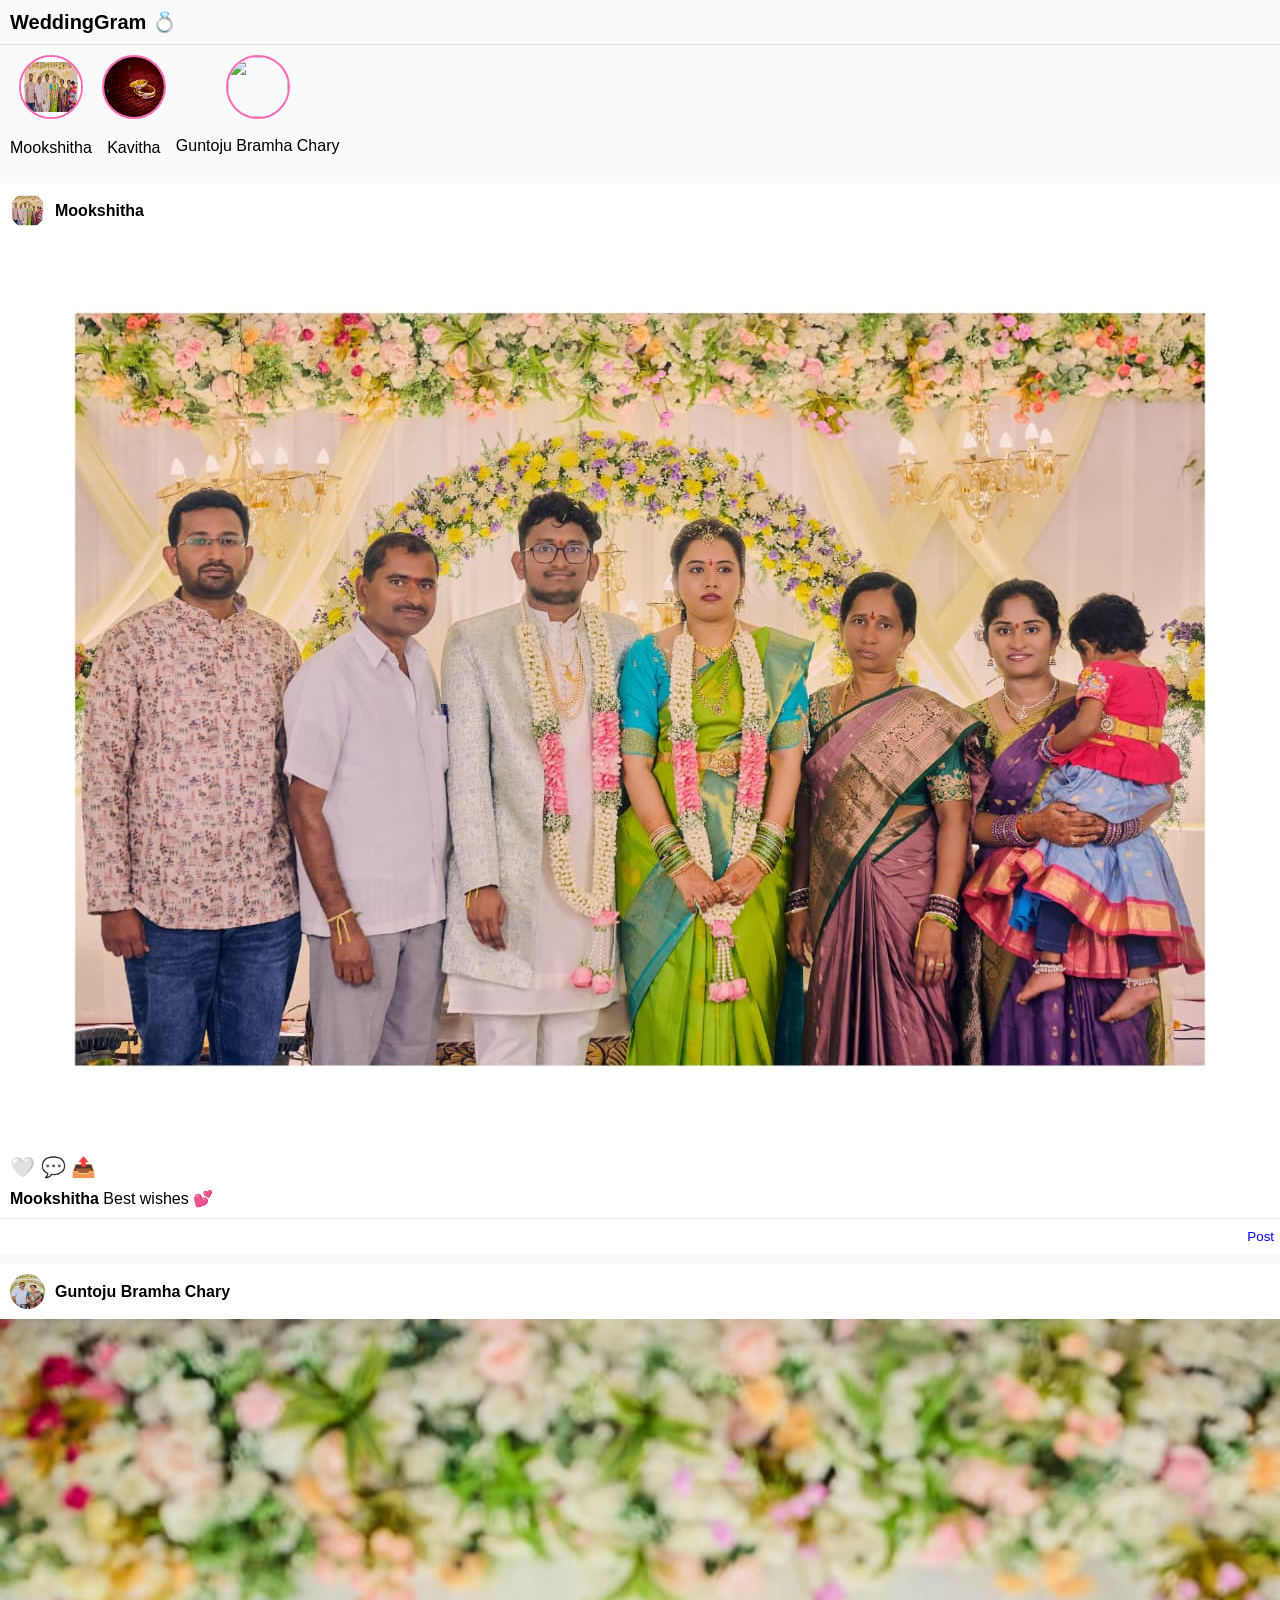
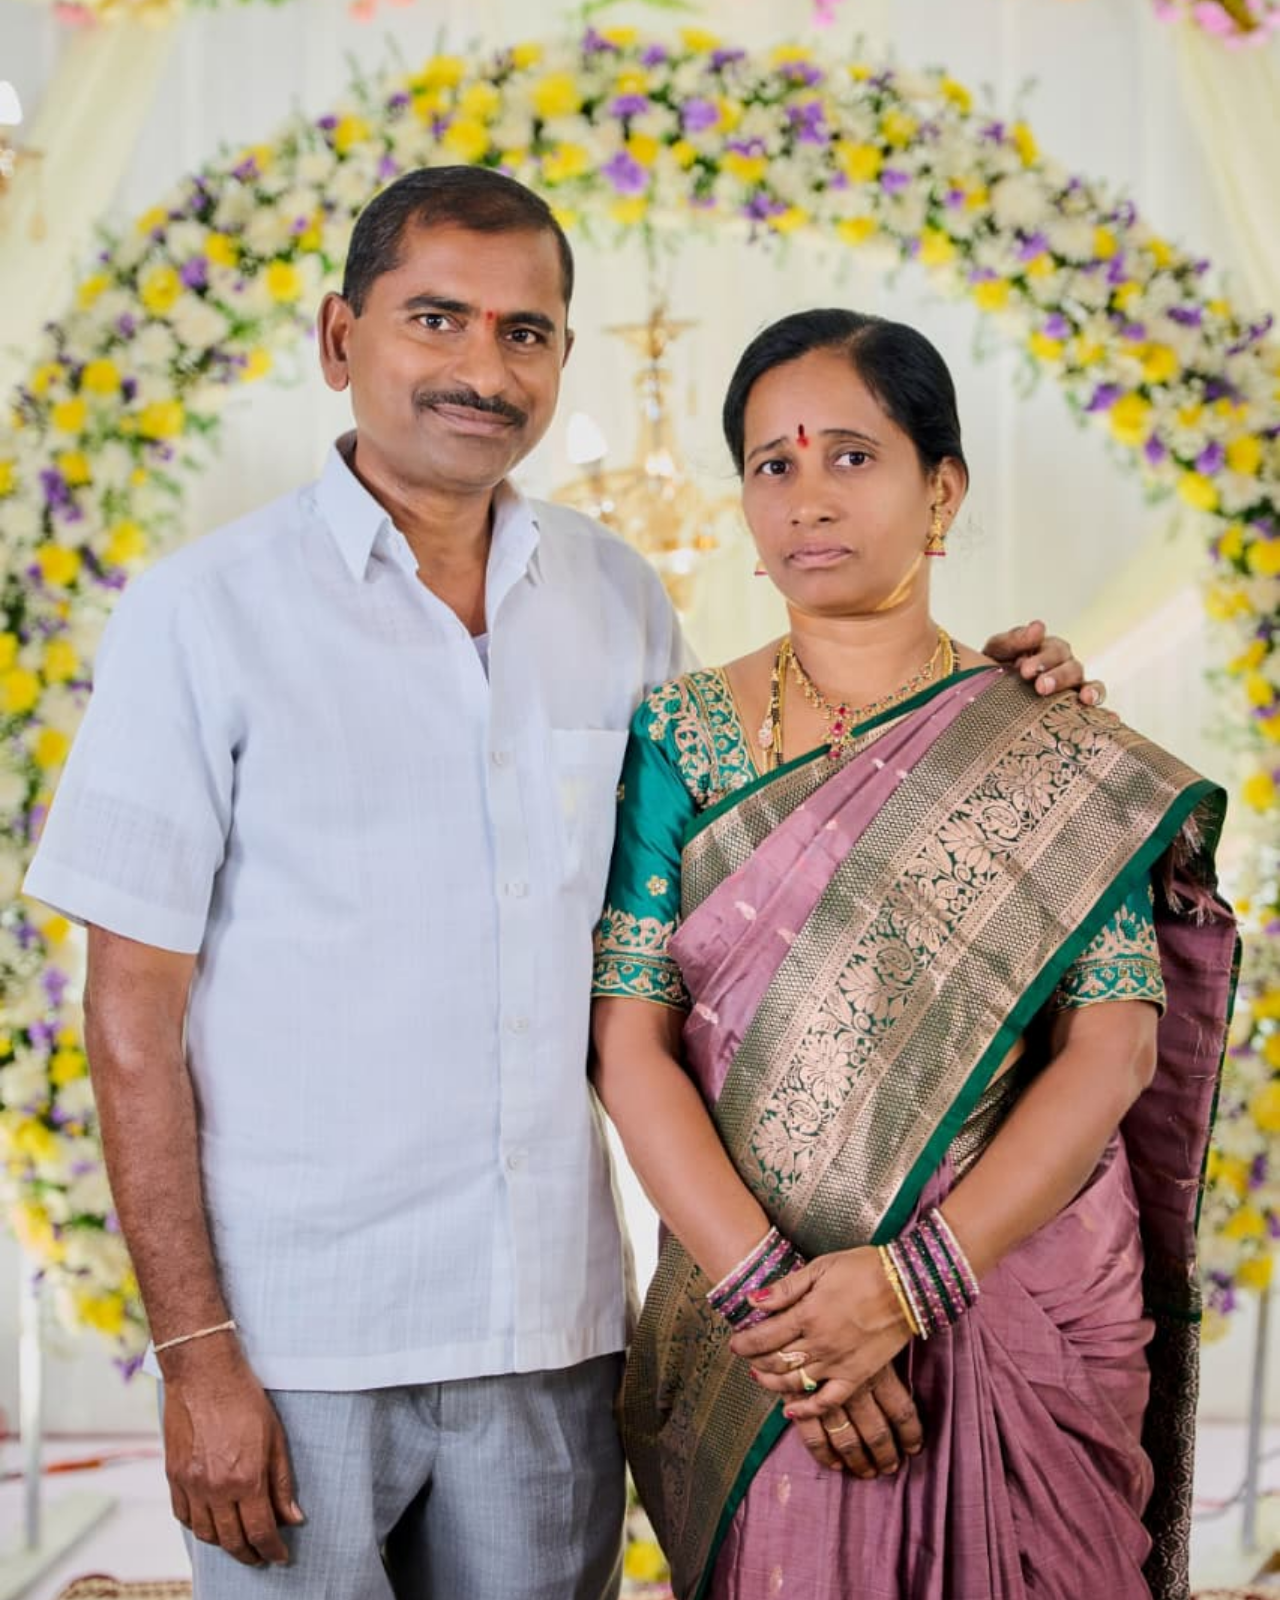
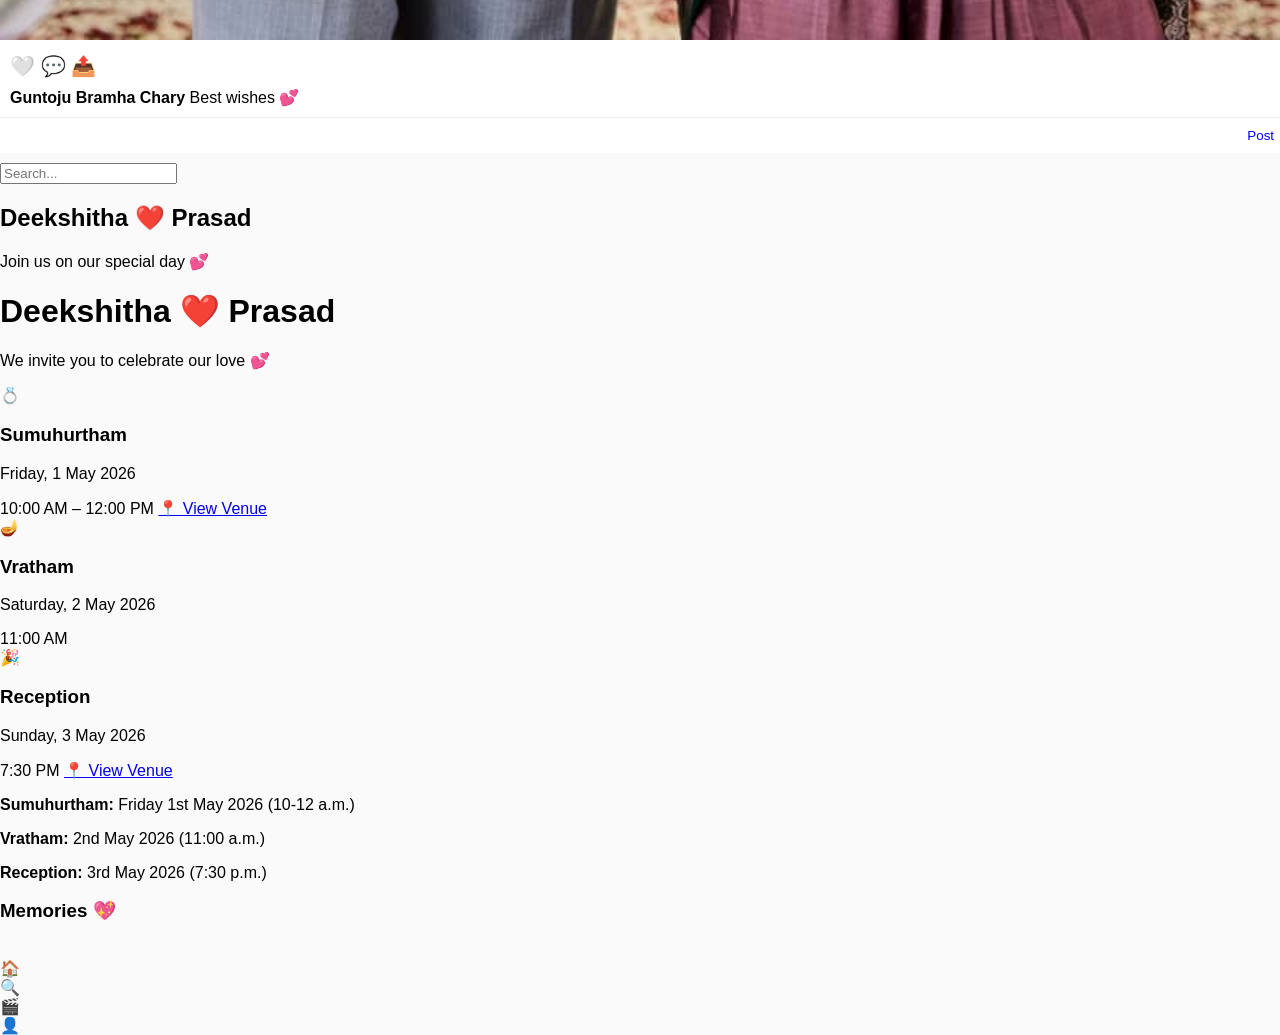
==== commit f527742f: "Update index.html" ====
--- a/index.html
+++ b/index.html
@@ -11,36 +11,36 @@
 
 <!-- ================= HOME ================= -->
 <div id="homePage" class="page active">
-<div class="header">WeddingGram 💍</div>
-<div id="stories" class="stories"></div>
-<div id="home"></div>
+  <div class="header">WeddingGram 💍</div>
+  <div id="stories" class="stories"></div>
+  <div id="home"></div>
 </div>
 
 <!-- ================= REELS ================= -->
 <div id="reelsPage" class="page">
-<div class="reels-container" id="reels"></div>
+  <div class="reels-container" id="reels"></div>
 </div>
 
 <!-- ================= SEARCH ================= -->
 <div id="searchPage" class="page">
-<input class="search-bar" placeholder="Search...">
-<div id="grid" class="grid"></div>
+  <input class="search-bar" placeholder="Search...">
+  <div id="grid" class="grid"></div>
 </div>
 
 <!-- ================= PROFILE ================= -->
 <div id="profilePage" class="page">
+
   <div class="profile-header">
     <h2>Deekshitha ❤️ Prasad</h2>
     <p>Join us on our special day 💕</p>
+  </div>
 
   <!-- HERO -->
   <div class="profile-hero">
     <h1>Deekshitha ❤️ Prasad</h1>
     <p>We invite you to celebrate our love 💕</p>
-</div>
+  </div>
 
-  <div class="wedding-details">
-    <h3>💍 Wedding Details</h3>
   <!-- EVENTS -->
   <div class="event-list">
 
@@ -54,8 +54,6 @@
       </div>
     </div>
 
-    <p><b>Sumuhurtham:</b><br>
-    On Friday 1st May 2026 at 10-12 a.m.</p>
     <div class="event-card">
       <div class="event-icon">🪔</div>
       <div class="event-info">
@@ -65,9 +63,6 @@
       </div>
     </div>
 
-    <p><b>Venue:</b><br>
-    S.N.R. Gardens, Hyderabad<br>
-    <a href="https://maps.app.goo.gl/Y3QGjgfo3QVvBMjx7?g_st=ic" target="_blank">📍 View Location</a></p>
     <div class="event-card">
       <div class="event-icon">🎉</div>
       <div class="event-info">
@@ -78,34 +73,35 @@
       </div>
     </div>
 
-    <p><b>Vratham:</b><br>
-    2nd May 2026 at 11:00 a.m.</p>
   </div>
 
-    <p><b>Reception:</b><br>
-    3rd May 2026 at 7:30 p.m.<br>
-    <a href="https://maps.app.goo.gl/az7Q74on73bPLgwZ7?g_st=ic" target="_blank">📍 View Location</a></p>
+  <!-- DETAILS -->
+  <div class="wedding-details">
+    <p><b>Sumuhurtham:</b> Friday 1st May 2026 (10-12 a.m.)</p>
+    <p><b>Vratham:</b> 2nd May 2026 (11:00 a.m.)</p>
+    <p><b>Reception:</b> 3rd May 2026 (7:30 p.m.)</p>
+  </div>
+
   <!-- GALLERY -->
   <div class="profile-gallery">
     <h3>Memories 💖</h3>
     <div id="profileGrid" class="grid"></div>
+  </div>
+
 </div>
 
-  <div id="profileGrid" class="grid"></div>
-</div>
-
-<!-- STORY -->
+<!-- STORY MODAL -->
 <div id="storyModal" class="story-modal hidden" onclick="closeStory()">
-<div class="progress"><div id="bar"></div></div>
-<img id="storyImg">
+  <div class="progress"><div id="bar"></div></div>
+  <img id="storyImg">
 </div>
 
 <!-- NAV -->
 <div class="bottom-nav">
-<div onclick="showPage('homePage')">🏠</div>
-<div onclick="showPage('searchPage')">🔍</div>
-<div onclick="showPage('reelsPage')">🎬</div>
-<div onclick="showPage('profilePage')">👤</div>
+  <div onclick="showPage('homePage')">🏠</div>
+  <div onclick="showPage('searchPage')">🔍</div>
+  <div onclick="showPage('reelsPage')">🎬</div>
+  <div onclick="showPage('profilePage')">👤</div>
 </div>
 
 <script src="data.js"></script>
